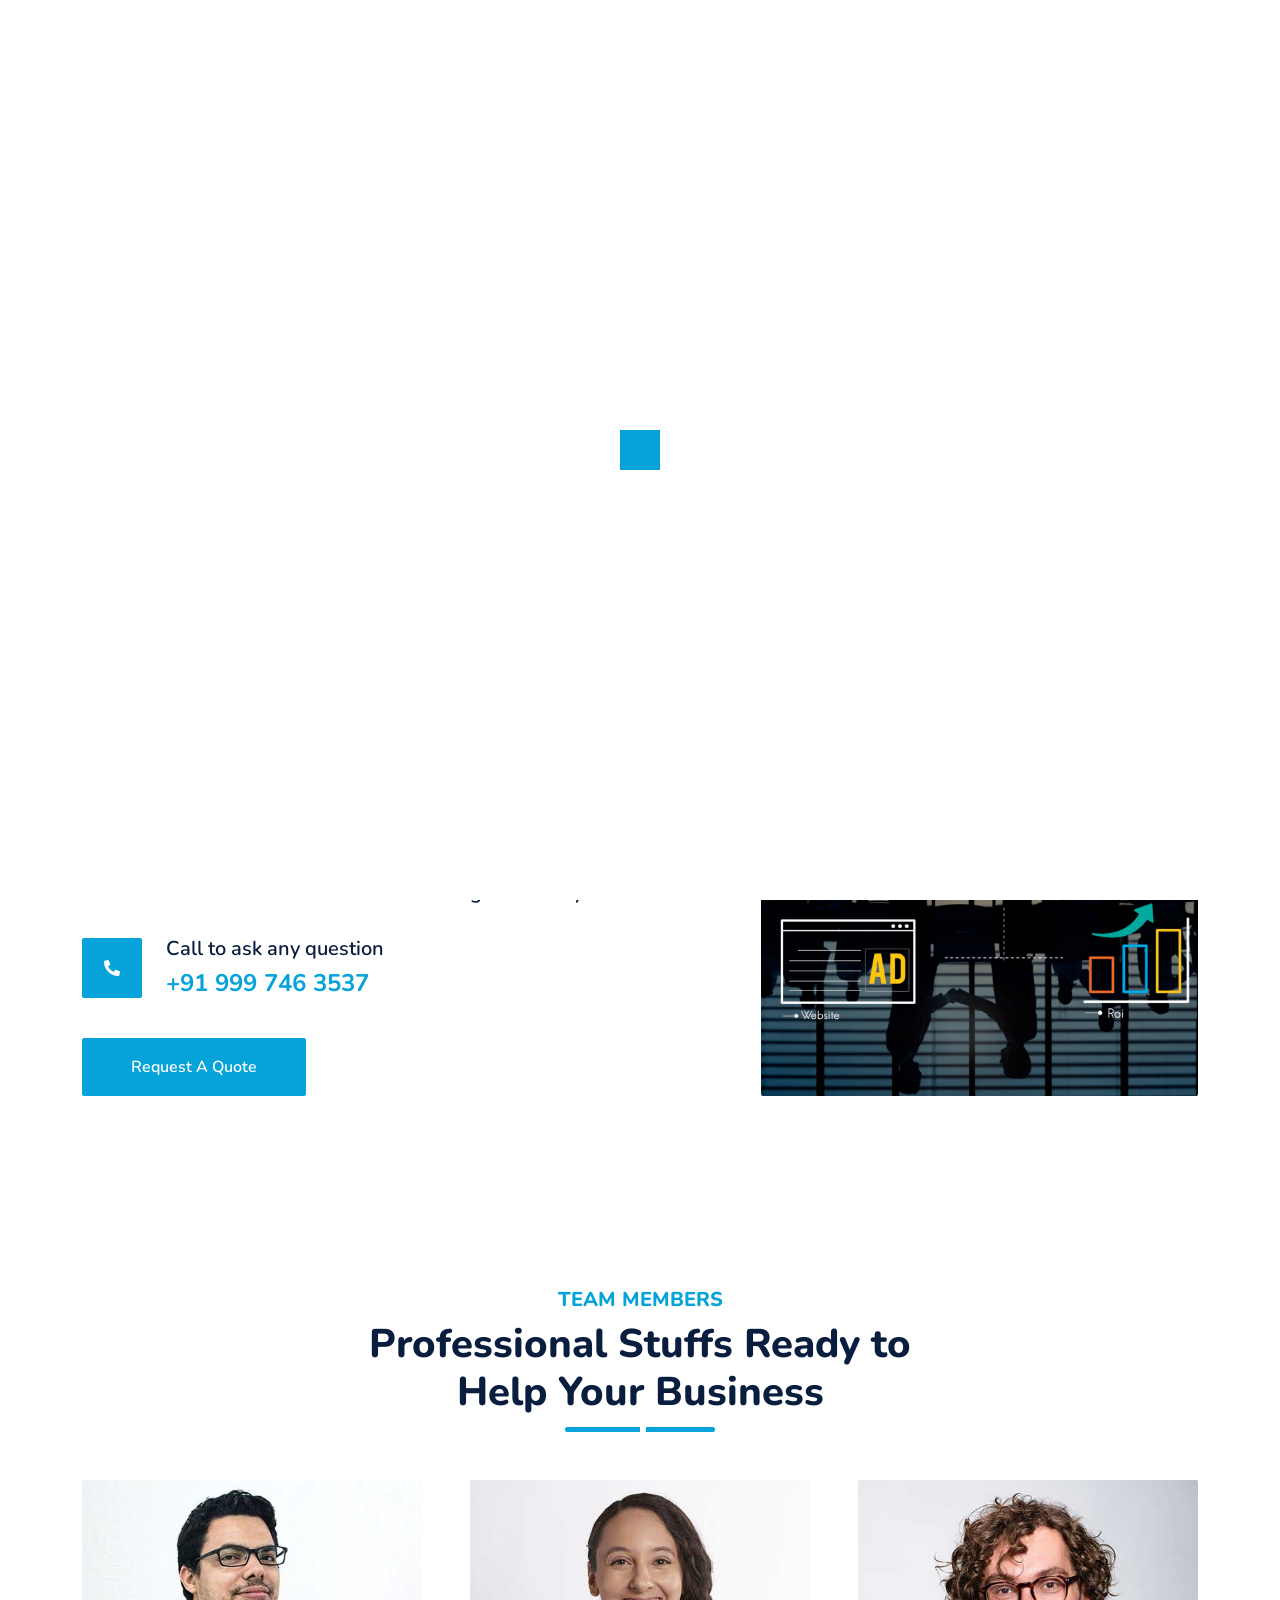
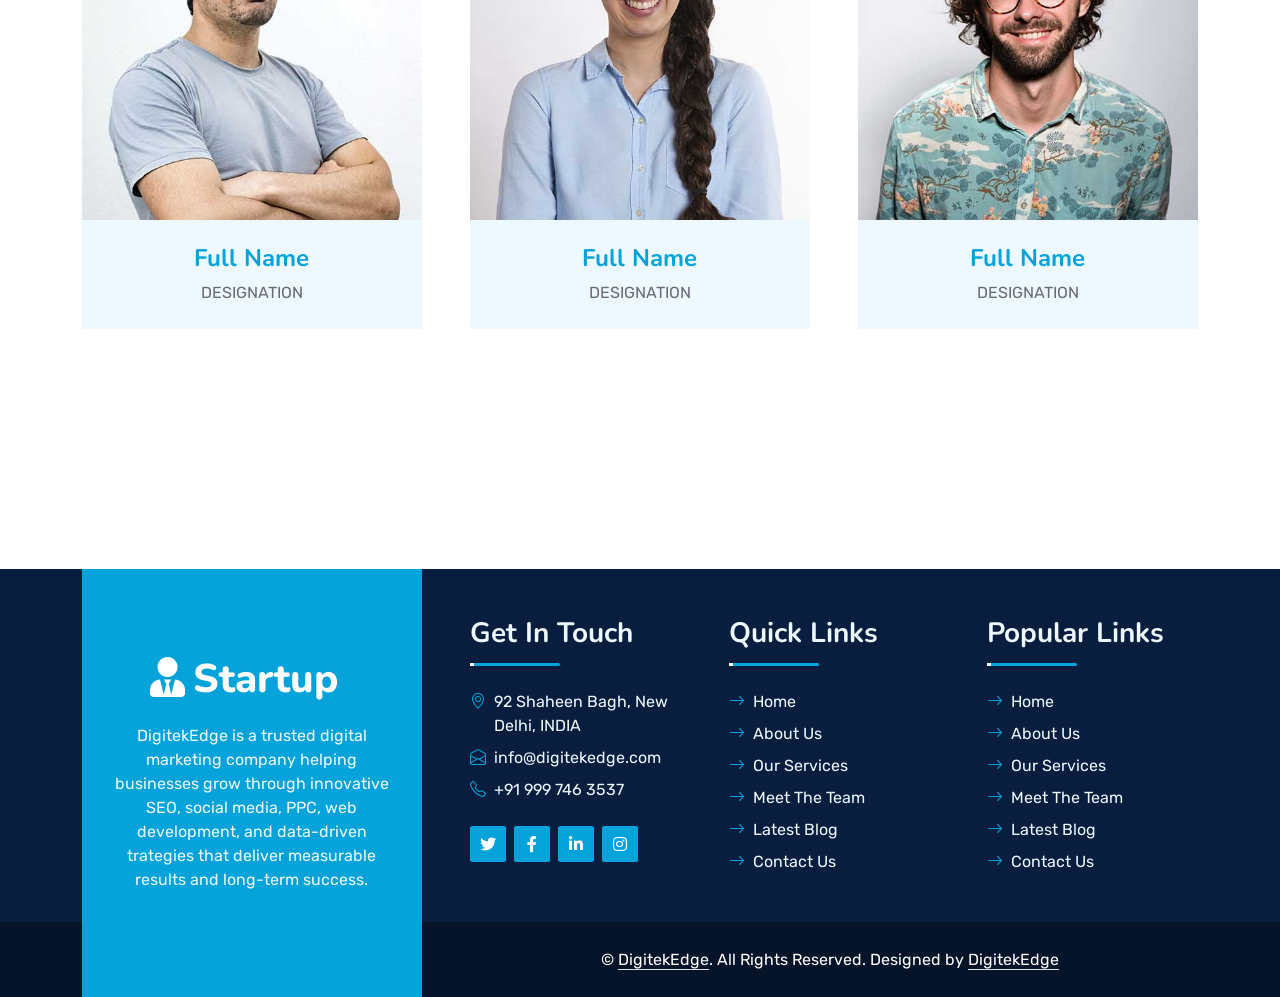
==== about.html @ d47ab875 "foxed margin" ====
<!doctype html>
<html lang="en">
  <head>
    <meta charset="utf-8" />
    <title>DigitekEdge</title>
    <meta content="width=device-width, initial-scale=1.0" name="viewport" />
    <meta content="Free HTML Templates" name="keywords" />
    <meta content="Free HTML Templates" name="description" />

    <!-- Favicon -->
    <link href="img/favicon.ico" rel="icon" />

    <!-- Google Web Fonts -->
    <link rel="preconnect" href="https://fonts.googleapis.com" />
    <link rel="preconnect" href="https://fonts.gstatic.com" crossorigin />
    <link
      href="https://fonts.googleapis.com/css2?family=Nunito:wght@400;600;700;800&family=Rubik:wght@400;500;600;700&display=swap"
      rel="stylesheet"
    />

    <!-- Icon Font Stylesheet -->
    <link
      href="https://cdnjs.cloudflare.com/ajax/libs/font-awesome/5.10.0/css/all.min.css"
      rel="stylesheet"
    />
    <link
      href="https://cdn.jsdelivr.net/npm/bootstrap-icons@1.4.1/font/bootstrap-icons.css"
      rel="stylesheet"
    />

    <!-- Libraries Stylesheet -->
    <link href="lib/owlcarousel/assets/owl.carousel.min.css" rel="stylesheet" />
    <link href="lib/animate/animate.min.css" rel="stylesheet" />

    <!-- Customized Bootstrap Stylesheet -->
    <link href="css/bootstrap.min.css" rel="stylesheet" />

    <!-- Template Stylesheet -->
    <link href="css/style.css" rel="stylesheet" />
    <link href="css/mystyle.css" rel="stylesheet" />
  </head>

  <body>
    <!-- Spinner Start -->
    <div
      id="spinner"
      class="show bg-white position-fixed translate-middle w-100 vh-100 top-50 start-50 d-flex align-items-center justify-content-center"
    >
      <div class="spinner"></div>
    </div>
    <!-- Spinner End -->

    <!-- Topbar Start -->
    <div class="container-fluid bg-dark px-5 d-none d-lg-block">
      <div class="row gx-0">
        <div class="col-lg-8 text-center text-lg-start mb-2 mb-lg-0">
          <div class="d-inline-flex align-items-center" style="height: 45px">
            <small class="me-3 text-light"
              ><i class="fa fa-map-marker-alt me-2"></i>123 Street, New York,
              USA</small
            >
            <small class="me-3 text-light"
              ><i class="fa fa-phone-alt me-2"></i>+012 345 6789</small
            >
            <small class="text-light"
              ><i class="fa fa-envelope-open me-2"></i
              >info@digitekedge.com</small
            >
          </div>
        </div>
        <div class="col-lg-4 text-center text-lg-end">
          <div class="d-inline-flex align-items-center" style="height: 45px">
            <a
              class="btn btn-sm btn-outline-light btn-sm-square rounded-circle me-2"
              href=""
              ><i class="fab fa-twitter fw-normal"></i
            ></a>
            <a
              class="btn btn-sm btn-outline-light btn-sm-square rounded-circle me-2"
              href=""
              ><i class="fab fa-facebook-f fw-normal"></i
            ></a>
            <a
              class="btn btn-sm btn-outline-light btn-sm-square rounded-circle me-2"
              href=""
              ><i class="fab fa-linkedin-in fw-normal"></i
            ></a>
            <a
              class="btn btn-sm btn-outline-light btn-sm-square rounded-circle me-2"
              href=""
              ><i class="fab fa-instagram fw-normal"></i
            ></a>
            <a
              class="btn btn-sm btn-outline-light btn-sm-square rounded-circle"
              href=""
              ><i class="fab fa-youtube fw-normal"></i
            ></a>
          </div>
        </div>
      </div>
    </div>
    <!-- Topbar End -->

    <!-- Navbar Start -->
    <div class="container-fluid position-relative p-0">
      <nav class="navbar navbar-expand-lg navbar-dark px-5 py-3 py-lg-0">
        <a href="index.html" class="navbar-brand p-0">
          <h1 class="m-0"><i class="fa fa-user-tie me-2"></i>Startup</h1>
        </a>
        <button
          class="navbar-toggler"
          type="button"
          data-bs-toggle="collapse"
          data-bs-target="#navbarCollapse"
        >
          <span class="fa fa-bars"></span>
        </button>
        <div class="collapse navbar-collapse" id="navbarCollapse">
          <div class="navbar-nav ms-auto py-0">
            <a href="index.html" class="nav-item nav-link">Home</a>
            <a href="about.html" class="nav-item nav-link active">About</a>
            <a href="service.html" class="nav-item nav-link">Services</a>
            <!-- <div class="nav-item dropdown">
              <a
                href="#"
                class="nav-link dropdown-toggle"
                data-bs-toggle="dropdown"
                >Pages</a
              >
              <div class="dropdown-menu m-0">
                <a href="feature.html" class="dropdown-item">Our features</a>
                <a href="team.html" class="dropdown-item">Team Members</a>
                <a href="testimonial.html" class="dropdown-item">Testimonial</a>
                <a href="quote.html" class="dropdown-item">Free Quote</a>
              </div>
            </div> -->
            <a href="contact.html" class="nav-item nav-link">Contact</a>
          </div>
          <!-- <butaton
            type="button"
            class="btn text-primary ms-3"
            data-bs-toggle="modal"
            data-bs-target="#searchModal"
            ><i class="fa fa-search"></i
          ></butaton> -->
          <!-- <a
            href="https://htmlcodex.com/downloading/?item=1858"
            class="btn btn-primary py-2 px-4 ms-3"
            >Buy Pro Version</a
          > -->
        </div>
      </nav>

      <div
        class="container-fluid bg-primary py-5 bg-header"
        >
        <!-- style="margin-bottom: 90px" -->
        <div class="row py-5">
          <div class="col-12 pt-lg-5 mt-lg-5 text-center">
            <h1 class="display-4 text-white animated zoomIn">About Us</h1>
            <a href="" class="h5 text-white">Home</a>
            <i class="far fa-circle text-white px-2"></i>
            <a href="" class="h5 text-white">About</a>
          </div>
        </div>
      </div>
    </div>
    <!-- Navbar End -->

    <!-- Full Screen Search Start -->
    <div class="modal fade" id="searchModal" tabindex="-1">
      <div class="modal-dialog modal-fullscreen">
        <div class="modal-content" style="background: rgba(9, 30, 62, 0.7)">
          <div class="modal-header border-0">
            <button
              type="button"
              class="btn bg-white btn-close"
              data-bs-dismiss="modal"
              aria-label="Close"
            ></button>
          </div>
          <div
            class="modal-body d-flex align-items-center justify-content-center"
          >
            <div class="input-group" style="max-width: 600px">
              <input
                type="text"
                class="form-control bg-transparent border-primary p-3"
                placeholder="Type search keyword"
              />
              <button class="btn btn-primary px-4">
                <i class="bi bi-search"></i>
              </button>
            </div>
          </div>
        </div>
      </div>
    </div>
    <!-- Full Screen Search End -->

    <!-- About Start -->
    <div class="container-fluid py-5 wow fadeInUp" data-wow-delay="0.1s">
      <div class="container py-5">
        <div class="row g-5">
          <div class="col-lg-7">
            <div class="section-title position-relative pb-3 mb-5">
              <h5 class="fw-bold text-primary text-uppercase">About Us</h5>
              <h1 class="mb-0">
                Power Your Business with Smart Digital Marketing Solutions
              </h1>
            </div>
            <p class="mb-4 textjstify">
              Empowering startups with expert Google Ads, Meta Ads, and SEO
              services that boost brand awareness, drive targeted traffic, and
              generate valuable leads. We create customized digital strategies
              focused on sustainable growth and long-term business success.
            </p>
            <div class="row g-0 mb-3">
              <div class="col-sm-6 wow zoomIn" data-wow-delay="0.2s">
                <h5 class="mb-3">
                  <i class="fa fa-check text-primary me-3"></i>Growth-Focused
                  Solutions
                </h5>
                <h5 class="mb-3">
                  <i class="fa fa-check text-primary me-3"></i>Professional
                  Staff
                </h5>
              </div>
              <div class="col-sm-6 wow zoomIn" data-wow-delay="0.4s">
                <h5 class="mb-3">
                  <i class="fa fa-check text-primary me-3"></i>Google Ads & SEO
                  Experts
                </h5>
                <h5 class="mb-3">
                  <i class="fa fa-check text-primary me-3"></i>Budget-Friendly
                  Solutions
                </h5>
              </div>
            </div>
            <div
              class="d-flex align-items-center mb-4 wow fadeIn"
              data-wow-delay="0.6s"
            >
              <div
                class="bg-primary d-flex align-items-center justify-content-center rounded"
                style="width: 60px; height: 60px"
              >
                <i class="fa fa-phone-alt text-white"></i>
              </div>
              <div class="ps-4">
                <h5 class="mb-2">Call to ask any question</h5>
                <h4 class="text-primary mb-0">+91 999 746 3537</h4>
              </div>
            </div>
            <a
              href="quote.html"
              class="btn btn-primary py-3 px-5 mt-3 wow zoomIn"
              data-wow-delay="0.9s"
              >Request A Quote</a
            >
          </div>
          <div class="col-lg-5" style="min-height: 500px">
            <div class="position-relative h-100">
              <img
                class="position-absolute w-100 h-100 rounded wow zoomIn"
                data-wow-delay="0.9s"
                src="img/about.jpg"
                style="object-fit: cover"
              />
            </div>
          </div>
        </div>
      </div>
    </div>
    <!-- About End -->

    <!-- Team Start -->
    <div class="container-fluid py-5 wow fadeInUp" data-wow-delay="0.1s">
      <div class="container py-5">
        <div
          class="section-title text-center position-relative pb-3 mb-5 mx-auto"
          style="max-width: 600px"
        >
          <h5 class="fw-bold text-primary text-uppercase">Team Members</h5>
          <h1 class="mb-0">Professional Stuffs Ready to Help Your Business</h1>
        </div>
        <div class="row g-5">
          <div class="col-lg-4 wow slideInUp" data-wow-delay="0.3s">
            <div class="team-item bg-light rounded overflow-hidden">
              <div class="team-img position-relative overflow-hidden">
                <img class="img-fluid w-100" src="img/team-1.jpg" alt="" />
                <div class="team-social">
                  <a
                    class="btn btn-lg btn-primary btn-lg-square rounded"
                    href=""
                    ><i class="fab fa-twitter fw-normal"></i
                  ></a>
                  <a
                    class="btn btn-lg btn-primary btn-lg-square rounded"
                    href=""
                    ><i class="fab fa-facebook-f fw-normal"></i
                  ></a>
                  <a
                    class="btn btn-lg btn-primary btn-lg-square rounded"
                    href=""
                    ><i class="fab fa-instagram fw-normal"></i
                  ></a>
                  <a
                    class="btn btn-lg btn-primary btn-lg-square rounded"
                    href=""
                    ><i class="fab fa-linkedin-in fw-normal"></i
                  ></a>
                </div>
              </div>
              <div class="text-center py-4">
                <h4 class="text-primary">Full Name</h4>
                <p class="text-uppercase m-0">Designation</p>
              </div>
            </div>
          </div>
          <div class="col-lg-4 wow slideInUp" data-wow-delay="0.6s">
            <div class="team-item bg-light rounded overflow-hidden">
              <div class="team-img position-relative overflow-hidden">
                <img class="img-fluid w-100" src="img/team-2.jpg" alt="" />
                <div class="team-social">
                  <a
                    class="btn btn-lg btn-primary btn-lg-square rounded"
                    href=""
                    ><i class="fab fa-twitter fw-normal"></i
                  ></a>
                  <a
                    class="btn btn-lg btn-primary btn-lg-square rounded"
                    href=""
                    ><i class="fab fa-facebook-f fw-normal"></i
                  ></a>
                  <a
                    class="btn btn-lg btn-primary btn-lg-square rounded"
                    href=""
                    ><i class="fab fa-instagram fw-normal"></i
                  ></a>
                  <a
                    class="btn btn-lg btn-primary btn-lg-square rounded"
                    href=""
                    ><i class="fab fa-linkedin-in fw-normal"></i
                  ></a>
                </div>
              </div>
              <div class="text-center py-4">
                <h4 class="text-primary">Full Name</h4>
                <p class="text-uppercase m-0">Designation</p>
              </div>
            </div>
          </div>
          <div class="col-lg-4 wow slideInUp" data-wow-delay="0.9s">
            <div class="team-item bg-light rounded overflow-hidden">
              <div class="team-img position-relative overflow-hidden">
                <img class="img-fluid w-100" src="img/team-3.jpg" alt="" />
                <div class="team-social">
                  <a
                    class="btn btn-lg btn-primary btn-lg-square rounded"
                    href=""
                    ><i class="fab fa-twitter fw-normal"></i
                  ></a>
                  <a
                    class="btn btn-lg btn-primary btn-lg-square rounded"
                    href=""
                    ><i class="fab fa-facebook-f fw-normal"></i
                  ></a>
                  <a
                    class="btn btn-lg btn-primary btn-lg-square rounded"
                    href=""
                    ><i class="fab fa-instagram fw-normal"></i
                  ></a>
                  <a
                    class="btn btn-lg btn-primary btn-lg-square rounded"
                    href=""
                    ><i class="fab fa-linkedin-in fw-normal"></i
                  ></a>
                </div>
              </div>
              <div class="text-center py-4">
                <h4 class="text-primary">Full Name</h4>
                <p class="text-uppercase m-0">Designation</p>
              </div>
            </div>
          </div>
        </div>
      </div>
    </div>
    <!-- Team End -->

    <!-- Vendor Start -->
    <div class="container-fluid wow fadeInUp" data-wow-delay="0.1s">
      <div class="container py-5">
        <div class="bg-white">
          <div class="owl-carousel vendor-carousel">
            <img src="img/vendor-1.jpg" alt="" />
            <img src="img/vendor-2.jpg" alt="" />
            <img src="img/vendor-3.jpg" alt="" />
            <img src="img/vendor-4.jpg" alt="" />
            <img src="img/vendor-5.jpg" alt="" />
            <img src="img/vendor-6.jpg" alt="" />
            <img src="img/vendor-7.jpg" alt="" />
            <img src="img/vendor-8.jpg" alt="" />
            <img src="img/vendor-9.jpg" alt="" />
          </div>
        </div>
      </div>
    </div>
    <!-- Vendor End -->

    <!-- Footer Start -->
    <div
      class="container-fluid bg-dark text-light mt-5 wow fadeInUp"
      data-wow-delay="0.1s"
    >
      <div class="container">
        <div class="row gx-5">
          <div class="col-lg-4 col-md-6 footer-about">
            <div
              class="d-flex flex-column align-items-center justify-content-center text-center h-100 bg-primary p-4"
            >
              <a href="index.html" class="navbar-brand">
                <h1 class="m-0 text-white">
                  <i class="fa fa-user-tie me-2"></i>Startup
                </h1>
              </a>
              <p class="mt-3 mb-4">
                DigitekEdge is a trusted digital marketing company helping
                businesses grow through innovative SEO, social media, PPC, web
                development, and data-driven trategies that deliver measurable
                results and long-term success.
              </p>
              <!-- <form action="">
                <div class="input-group">
                  <input
                    type="text"
                    class="form-control border-white p-3"
                    placeholder="Your Email"
                  />
                  <button class="btn btn-dark">Sign Up</button>
                </div>
              </form> -->
            </div>
          </div>
          <div class="col-lg-8 col-md-6">
            <div class="row gx-5">
              <div class="col-lg-4 col-md-12 pt-5 mb-5">
                <div
                  class="section-title section-title-sm position-relative pb-3 mb-4"
                >
                  <h3 class="text-light mb-0">Get In Touch</h3>
                </div>
                <div class="d-flex mb-2">
                  <i class="bi bi-geo-alt text-primary me-2"></i>
                  <p class="mb-0">92 Shaheen Bagh, New Delhi, INDIA</p>
                </div>
                <div class="d-flex mb-2">
                  <i class="bi bi-envelope-open text-primary me-2"></i>
                  <p class="mb-0">info@digitekedge.com</p>
                </div>
                <div class="d-flex mb-2">
                  <i class="bi bi-telephone text-primary me-2"></i>
                  <p class="mb-0">+91 999 746 3537</p>
                </div>
                <div class="d-flex mt-4">
                  <a class="btn btn-primary btn-square me-2" href="#"
                    ><i class="fab fa-twitter fw-normal"></i
                  ></a>
                  <a class="btn btn-primary btn-square me-2" href="#"
                    ><i class="fab fa-facebook-f fw-normal"></i
                  ></a>
                  <a class="btn btn-primary btn-square me-2" href="#"
                    ><i class="fab fa-linkedin-in fw-normal"></i
                  ></a>
                  <a class="btn btn-primary btn-square" href="#"
                    ><i class="fab fa-instagram fw-normal"></i
                  ></a>
                </div>
              </div>
              <div class="col-lg-4 col-md-12 pt-0 pt-lg-5 mb-5">
                <div
                  class="section-title section-title-sm position-relative pb-3 mb-4"
                >
                  <h3 class="text-light mb-0">Quick Links</h3>
                </div>
                <div
                  class="link-animated d-flex flex-column justify-content-start"
                >
                  <a class="text-light mb-2" href="#"
                    ><i class="bi bi-arrow-right text-primary me-2"></i>Home</a
                  >
                  <a class="text-light mb-2" href="#"
                    ><i class="bi bi-arrow-right text-primary me-2"></i>About
                    Us</a
                  >
                  <a class="text-light mb-2" href="#"
                    ><i class="bi bi-arrow-right text-primary me-2"></i>Our
                    Services</a
                  >
                  <a class="text-light mb-2" href="#"
                    ><i class="bi bi-arrow-right text-primary me-2"></i>Meet The
                    Team</a
                  >
                  <a class="text-light mb-2" href="#"
                    ><i class="bi bi-arrow-right text-primary me-2"></i>Latest
                    Blog</a
                  >
                  <a class="text-light" href="#"
                    ><i class="bi bi-arrow-right text-primary me-2"></i>Contact
                    Us</a
                  >
                </div>
              </div>
              <div class="col-lg-4 col-md-12 pt-0 pt-lg-5 mb-5">
                <div
                  class="section-title section-title-sm position-relative pb-3 mb-4"
                >
                  <h3 class="text-light mb-0">Popular Links</h3>
                </div>
                <div
                  class="link-animated d-flex flex-column justify-content-start"
                >
                  <a class="text-light mb-2" href="#"
                    ><i class="bi bi-arrow-right text-primary me-2"></i>Home</a
                  >
                  <a class="text-light mb-2" href="#"
                    ><i class="bi bi-arrow-right text-primary me-2"></i>About
                    Us</a
                  >
                  <a class="text-light mb-2" href="#"
                    ><i class="bi bi-arrow-right text-primary me-2"></i>Our
                    Services</a
                  >
                  <a class="text-light mb-2" href="#"
                    ><i class="bi bi-arrow-right text-primary me-2"></i>Meet The
                    Team</a
                  >
                  <a class="text-light mb-2" href="#"
                    ><i class="bi bi-arrow-right text-primary me-2"></i>Latest
                    Blog</a
                  >
                  <a class="text-light" href="#"
                    ><i class="bi bi-arrow-right text-primary me-2"></i>Contact
                    Us</a
                  >
                </div>
              </div>
            </div>
          </div>
        </div>
      </div>
    </div>
    <div class="container-fluid text-white" style="background: #061429">
      <div class="container text-center">
        <div class="row justify-content-end">
          <div class="col-lg-8 col-md-6">
            <div
              class="d-flex align-items-center justify-content-center"
              style="height: 75px"
            >
              <p class="mb-0">
                &copy;
                <a class="text-white border-bottom" href="#">DigitekEdge</a>.
                All Rights Reserved.

                <!--/*** The author’s attribution link must remain intact in the template. ***/-->
                <!--/*** If you wish to remove this credit link, please purchase the Pro Version . ***/-->
                Designed by
                <!-- <a class="text-white border-bottom" href="https://htmlcodex.com"
                  >HTML Codex</a
                > -->
                <a
                  class="text-white border-bottom text-decoration-none"
                  href="https://digitekedge.com"
                  >DigitekEdge</a
                >
              </p>
            </div>
          </div>
        </div>
      </div>
    </div>
    <!-- Footer End -->

    <!-- Back to Top -->
    <a href="#" class="btn btn-lg btn-primary btn-lg-square rounded back-to-top"
      ><i class="bi bi-arrow-up"></i
    ></a>

    <!-- JavaScript Libraries -->
    <script src="https://code.jquery.com/jquery-3.4.1.min.js"></script>
    <script src="https://cdn.jsdelivr.net/npm/bootstrap@5.0.0/dist/js/bootstrap.bundle.min.js"></script>
    <script src="lib/wow/wow.min.js"></script>
    <script src="lib/easing/easing.min.js"></script>
    <script src="lib/waypoints/waypoints.min.js"></script>
    <script src="lib/counterup/counterup.min.js"></script>
    <script src="lib/owlcarousel/owl.carousel.min.js"></script>

    <!-- Template Javascript -->
    <script src="js/main.js"></script>
  </body>
</html>
---- css/style.css ----
/********** Template CSS **********/
:root {
    --primary: #06A3DA;
    --secondary: #34AD54;
    --light: #EEF9FF;
    --dark: #091E3E;
}


/*** Spinner ***/
.spinner {
    width: 40px;
    height: 40px;
    background: var(--primary);
    margin: 100px auto;
    -webkit-animation: sk-rotateplane 1.2s infinite ease-in-out;
    animation: sk-rotateplane 1.2s infinite ease-in-out;
}

@-webkit-keyframes sk-rotateplane {
    0% {
        -webkit-transform: perspective(120px)
    }
    50% {
        -webkit-transform: perspective(120px) rotateY(180deg)
    }
    100% {
        -webkit-transform: perspective(120px) rotateY(180deg) rotateX(180deg)
    }
}

@keyframes sk-rotateplane {
    0% {
        transform: perspective(120px) rotateX(0deg) rotateY(0deg);
        -webkit-transform: perspective(120px) rotateX(0deg) rotateY(0deg)
    }
    50% {
        transform: perspective(120px) rotateX(-180.1deg) rotateY(0deg);
        -webkit-transform: perspective(120px) rotateX(-180.1deg) rotateY(0deg)
    }
    100% {
        transform: perspective(120px) rotateX(-180deg) rotateY(-179.9deg);
        -webkit-transform: perspective(120px) rotateX(-180deg) rotateY(-179.9deg);
    }
}

#spinner {
    opacity: 0;
    visibility: hidden;
    transition: opacity .5s ease-out, visibility 0s linear .5s;
    z-index: 99999;
}

#spinner.show {
    transition: opacity .5s ease-out, visibility 0s linear 0s;
    visibility: visible;
    opacity: 1;
}


/*** Heading ***/
h1,
h2,
.fw-bold {
    font-weight: 800 !important;
}

h3,
h4,
.fw-semi-bold {
    font-weight: 700 !important;
}

h5,
h6,
.fw-medium {
    font-weight: 600 !important;
}


/*** Button ***/
.btn {
    font-family: 'Nunito', sans-serif;
    font-weight: 600;
    transition: .5s;
}

.btn-primary,
.btn-secondary {
    color: #FFFFFF;
    box-shadow: inset 0 0 0 50px transparent;
}

.btn-primary:hover {
    box-shadow: inset 0 0 0 0 var(--primary);
}

.btn-secondary:hover {
    box-shadow: inset 0 0 0 0 var(--secondary);
}

.btn-square {
    width: 36px;
    height: 36px;
}

.btn-sm-square {
    width: 30px;
    height: 30px;
}

.btn-lg-square {
    width: 48px;
    height: 48px;
}

.btn-square,
.btn-sm-square,
.btn-lg-square {
    padding-left: 0;
    padding-right: 0;
    text-align: center;
}


/*** Navbar ***/
.navbar-dark .navbar-nav .nav-link {
    font-family: 'Nunito', sans-serif;
    position: relative;
    margin-left: 25px;
    padding: 35px 0;
    color: #FFFFFF;
    font-size: 18px;
    font-weight: 600;
    outline: none;
    transition: .5s;
}

.sticky-top.navbar-dark .navbar-nav .nav-link {
    padding: 20px 0;
    color: var(--dark);
}

.navbar-dark .navbar-nav .nav-link:hover,
.navbar-dark .navbar-nav .nav-link.active {
    color: var(--primary);
}

.navbar-dark .navbar-brand h1 {
    color: #FFFFFF;
}

.navbar-dark .navbar-toggler {
    color: var(--primary) !important;
    border-color: var(--primary) !important;
}

@media (max-width: 991.98px) {
    .sticky-top.navbar-dark {
        position: relative;
        background: #FFFFFF;
    }

    .navbar-dark .navbar-nav .nav-link,
    .navbar-dark .navbar-nav .nav-link.show,
    .sticky-top.navbar-dark .navbar-nav .nav-link {
        padding: 10px 0;
        color: var(--dark);
    }

    .navbar-dark .navbar-brand h1 {
        color: var(--primary);
    }
}

@media (min-width: 992px) {
    .navbar-dark {
        position: absolute;
        width: 100%;
        top: 0;
        left: 0;
        border-bottom: 1px solid rgba(256, 256, 256, .1);
        z-index: 999;
    }
    
    .sticky-top.navbar-dark {
        position: fixed;
        background: #FFFFFF;
    }

    .navbar-dark .navbar-nav .nav-link::before {
        position: absolute;
        content: "";
        width: 0;
        height: 2px;
        bottom: -1px;
        left: 50%;
        background: var(--primary);
        transition: .5s;
    }

    .navbar-dark .navbar-nav .nav-link:hover::before,
    .navbar-dark .navbar-nav .nav-link.active::before {
        width: 100%;
        left: 0;
    }

    .navbar-dark .navbar-nav .nav-link.nav-contact::before {
        display: none;
    }

    .sticky-top.navbar-dark .navbar-brand h1 {
        color: var(--primary);
    }
}


/*** Carousel ***/
.carousel-caption {
    top: 0;
    left: 0;
    right: 0;
    bottom: 0;
    background: rgba(9, 30, 62, .7);
    z-index: 1;
}

@media (max-width: 576px) {
    .carousel-caption h5 {
        font-size: 14px;
        font-weight: 500 !important;
    }

    .carousel-caption h1 {
        font-size: 30px;
        font-weight: 600 !important;
    }
}

.carousel-control-prev,
.carousel-control-next {
    width: 10%;
}

.carousel-control-prev-icon,
.carousel-control-next-icon {
    width: 3rem;
    height: 3rem;
}


/*** Section Title ***/
.section-title::before {
    position: absolute;
    content: "";
    width: 150px;
    height: 5px;
    left: 0;
    bottom: 0;
    background: var(--primary);
    border-radius: 2px;
}

.section-title.text-center::before {
    left: 50%;
    margin-left: -75px;
}

.section-title.section-title-sm::before {
    width: 90px;
    height: 3px;
}

.section-title::after {
    position: absolute;
    content: "";
    width: 6px;
    height: 5px;
    bottom: 0px;
    background: #FFFFFF;
    -webkit-animation: section-title-run 5s infinite linear;
    animation: section-title-run 5s infinite linear;
}

.section-title.section-title-sm::after {
    width: 4px;
    height: 3px;
}

.section-title.text-center::after {
    -webkit-animation: section-title-run-center 5s infinite linear;
    animation: section-title-run-center 5s infinite linear;
}

.section-title.section-title-sm::after {
    -webkit-animation: section-title-run-sm 5s infinite linear;
    animation: section-title-run-sm 5s infinite linear;
}

@-webkit-keyframes section-title-run {
    0% {left: 0; } 50% { left : 145px; } 100% { left: 0; }
}

@-webkit-keyframes section-title-run-center {
    0% { left: 50%; margin-left: -75px; } 50% { left : 50%; margin-left: 45px; } 100% { left: 50%; margin-left: -75px; }
}

@-webkit-keyframes section-title-run-sm {
    0% {left: 0; } 50% { left : 85px; } 100% { left: 0; }
}


/*** Service ***/
.service-item {
    position: relative;
    height: 380px;
    padding: 0 30px;
    transition: .5s;
}

.service-item .service-icon {
    margin-bottom: 30px;
    width: 60px;
    height: 60px;
    display: flex;
    align-items: center;
    justify-content: center;
    background: var(--primary);
    border-radius: 2px;
    transform: rotate(-45deg);
}

.service-item .service-icon i {
    transform: rotate(45deg);
}

.service-item a.btn {
    position: absolute;
    width: 60px;
    bottom: -48px;
    left: 50%;
    margin-left: -30px;
    opacity: 0;
}

.service-item:hover a.btn {
    bottom: -24px;
    opacity: 1;
}


/*** Testimonial ***/
.testimonial-carousel .owl-dots {
    margin-top: 15px;
    display: flex;
    align-items: flex-end;
    justify-content: center;
    text-align: justify !important;
}

.testimonial-carousel .owl-dot {
    position: relative;
    display: inline-block;
    margin: 0 5px;
    width: 15px;
    height: 15px;
    background: #DDDDDD;
    border-radius: 2px;
    transition: .5s;
}

.testimonial-carousel .owl-dot.active {
    width: 30px;
    background: var(--primary);
}

.testimonial-carousel .owl-item.center {
    position: relative;
    z-index: 1;
}

.testimonial-carousel .owl-item .testimonial-item {
    transition: .5s;
}

.testimonial-carousel .owl-item.center .testimonial-item {
    background: #FFFFFF !important;
    box-shadow: 0 0 30px #DDDDDD;
}


/*** Team ***/
.team-item {
    transition: .5s;
}

.team-social {
    position: absolute;
    width: 100%;
    height: 100%;
    top: 0;
    left: 0;
    display: flex;
    align-items: center;
    justify-content: center;
    transition: .5s;
}

.team-social a.btn {
    position: relative;
    margin: 0 3px;
    margin-top: 100px;
    opacity: 0;
}

.team-item:hover {
    box-shadow: 0 0 30px #DDDDDD;
}

.team-item:hover .team-social {
    background: rgba(9, 30, 62, .7);
}

.team-item:hover .team-social a.btn:first-child {
    opacity: 1;
    margin-top: 0;
    transition: .3s 0s;
}

.team-item:hover .team-social a.btn:nth-child(2) {
    opacity: 1;
    margin-top: 0;
    transition: .3s .05s;
}

.team-item:hover .team-social a.btn:nth-child(3) {
    opacity: 1;
    margin-top: 0;
    transition: .3s .1s;
}

.team-item:hover .team-social a.btn:nth-child(4) {
    opacity: 1;
    margin-top: 0;
    transition: .3s .15s;
}

.team-item .team-img img {
    transition: .5s;
}

.team-item:hover .team-img img {
    transform: scale(1.15);
}


/*** Miscellaneous ***/
@media (min-width: 991.98px) {
    .facts {
        position: relative;
        margin-top: -75px;
        z-index: 1;
    }
}

.back-to-top {
    position: fixed;
    display: none;
    right: 45px;
    bottom: 45px;
    z-index: 99;
}

.bg-header {
    background: linear-gradient(rgba(9, 30, 62, .7), rgba(9, 30, 62, .7)), url(../img/carousel-1.jpg) center center no-repeat;
    background-size: cover;
}

.link-animated a {
    transition: .5s;
}

.link-animated a:hover {
    padding-left: 10px;
}

@media (min-width: 767.98px) {
    .footer-about {
        margin-bottom: -75px;
    }
}
---- css/mystyle.css ----
.logoedge {
  color: #c5a700;
}

/* <!-- Features Start --> */
.textjstify {
  text-align: justify;
}
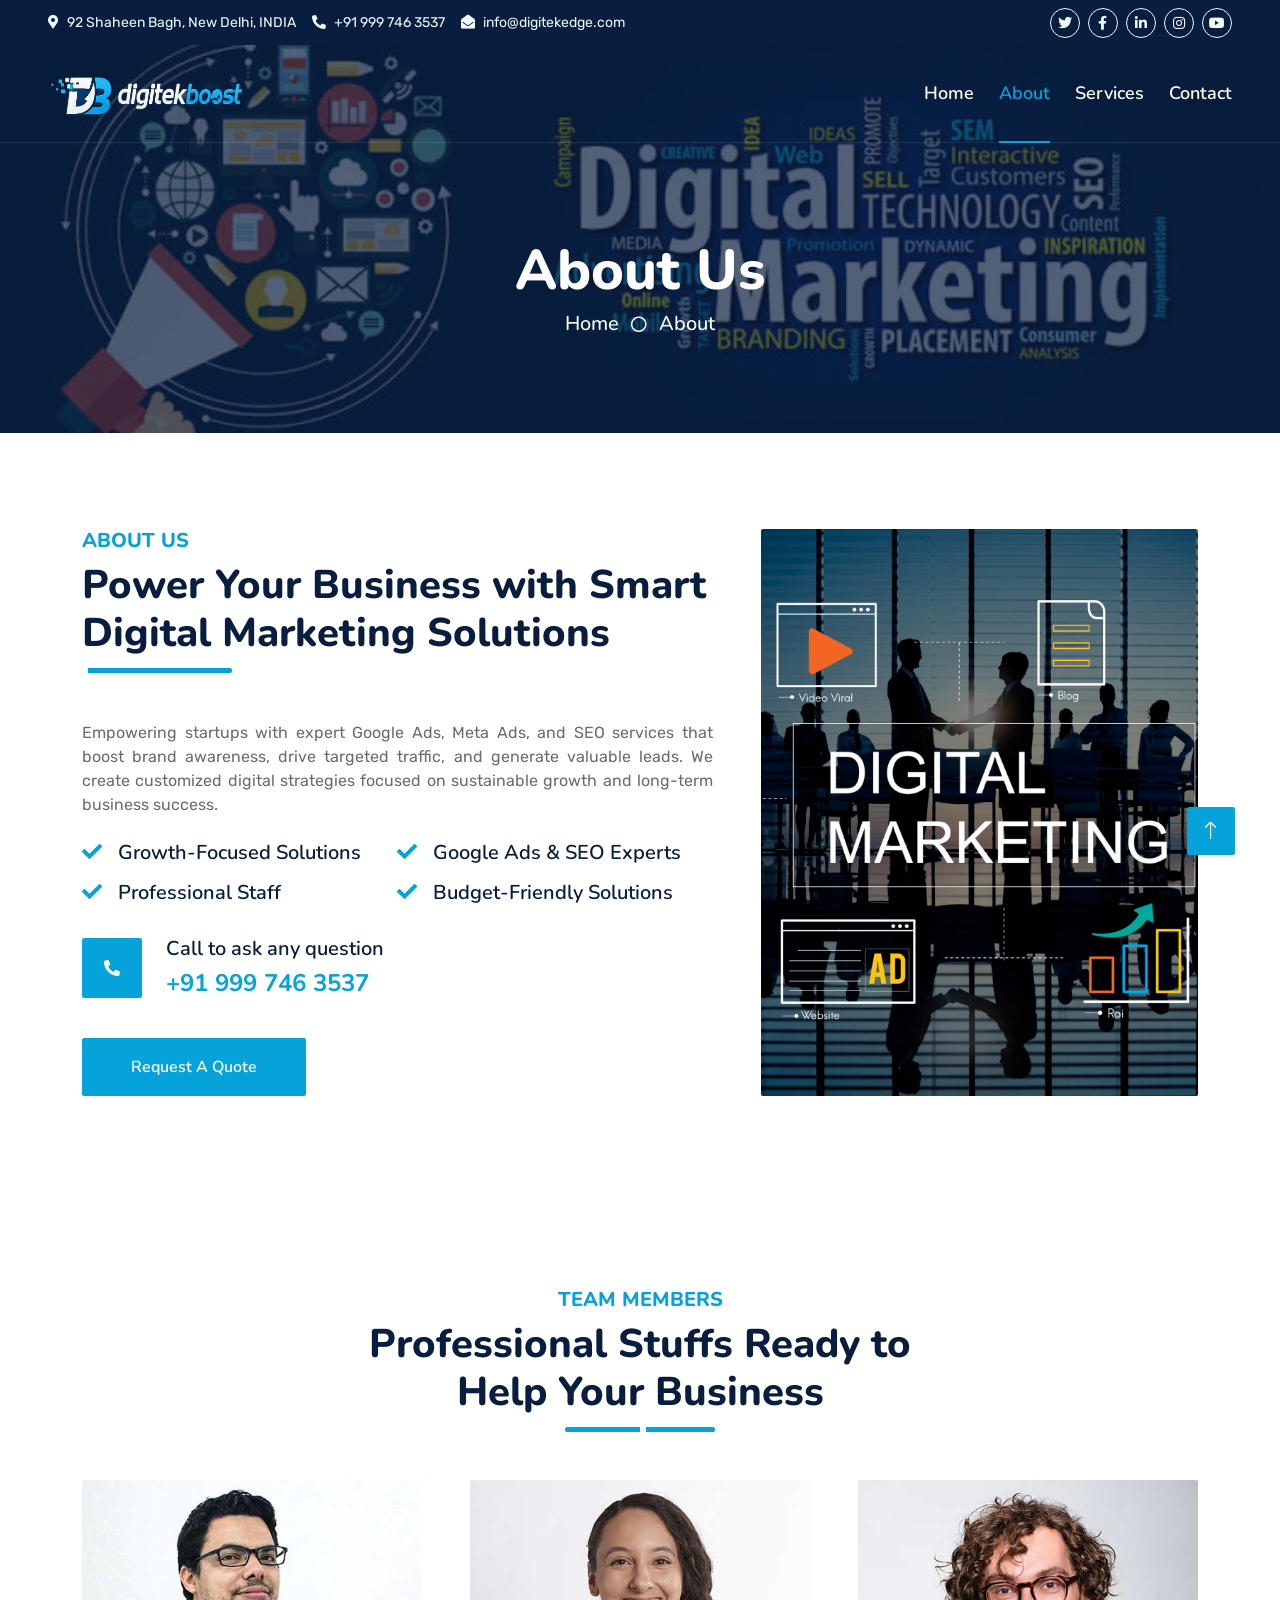
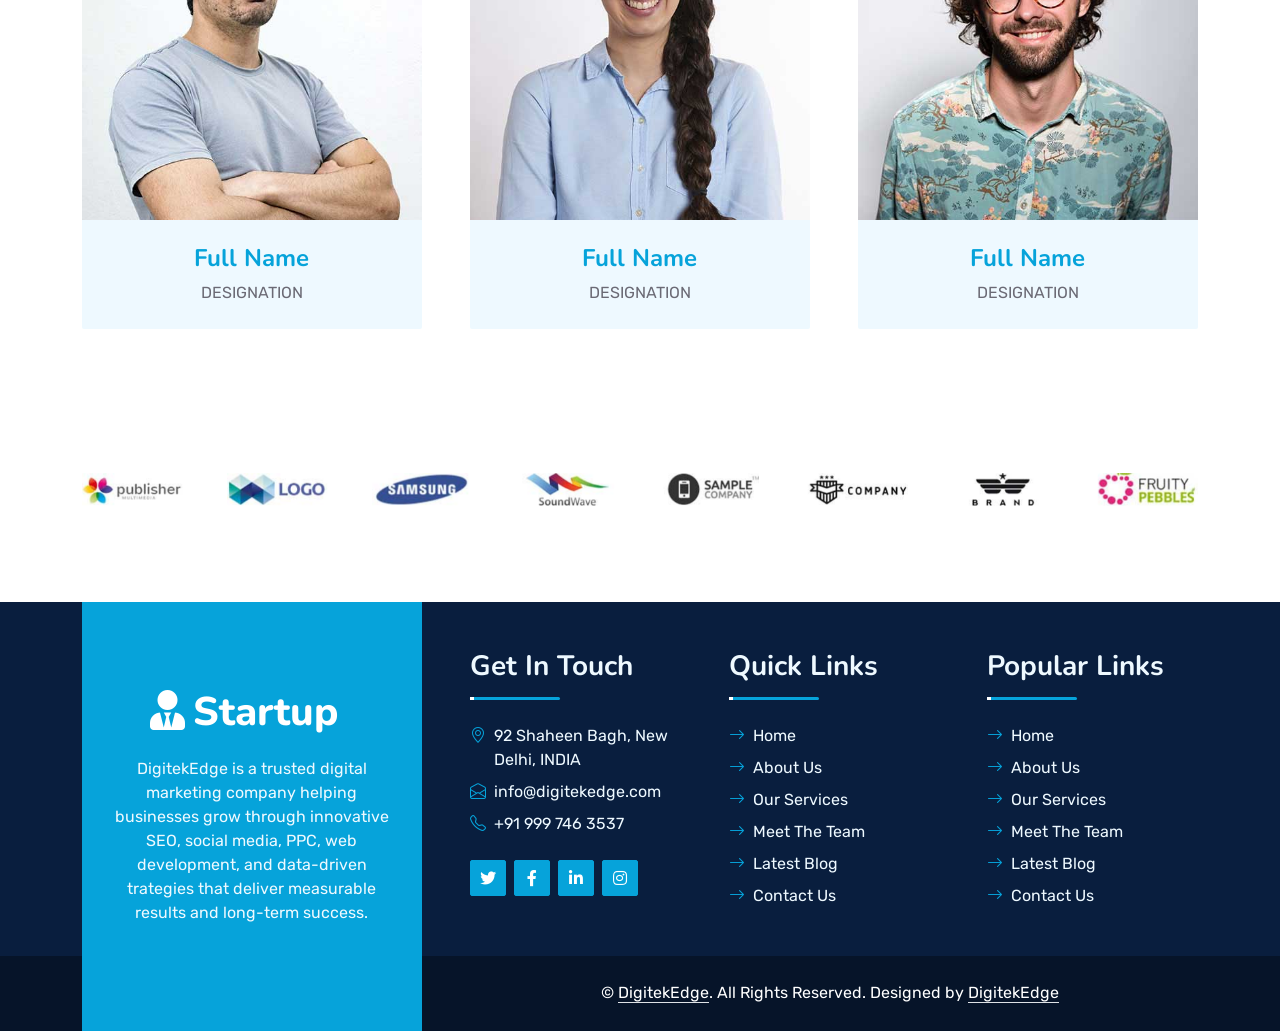
==== commit 6ac8c87d: "fix navbar and carousel responsive" ====
--- a/about.html
+++ b/about.html
@@ -1,126 +1,96 @@
 <!doctype html>
 <html lang="en">
-  <head>
-    <meta charset="utf-8" />
-    <title>DigitekEdge</title>
-    <meta content="width=device-width, initial-scale=1.0" name="viewport" />
-    <meta content="Free HTML Templates" name="keywords" />
-    <meta content="Free HTML Templates" name="description" />
-
-    <!-- Favicon -->
-    <link href="img/favicon.ico" rel="icon" />
-
-    <!-- Google Web Fonts -->
-    <link rel="preconnect" href="https://fonts.googleapis.com" />
-    <link rel="preconnect" href="https://fonts.gstatic.com" crossorigin />
-    <link
-      href="https://fonts.googleapis.com/css2?family=Nunito:wght@400;600;700;800&family=Rubik:wght@400;500;600;700&display=swap"
-      rel="stylesheet"
-    />
-
-    <!-- Icon Font Stylesheet -->
-    <link
-      href="https://cdnjs.cloudflare.com/ajax/libs/font-awesome/5.10.0/css/all.min.css"
-      rel="stylesheet"
-    />
-    <link
-      href="https://cdn.jsdelivr.net/npm/bootstrap-icons@1.4.1/font/bootstrap-icons.css"
-      rel="stylesheet"
-    />
-
-    <!-- Libraries Stylesheet -->
-    <link href="lib/owlcarousel/assets/owl.carousel.min.css" rel="stylesheet" />
-    <link href="lib/animate/animate.min.css" rel="stylesheet" />
-
-    <!-- Customized Bootstrap Stylesheet -->
-    <link href="css/bootstrap.min.css" rel="stylesheet" />
-
-    <!-- Template Stylesheet -->
-    <link href="css/style.css" rel="stylesheet" />
-    <link href="css/mystyle.css" rel="stylesheet" />
-  </head>
-
-  <body>
-    <!-- Spinner Start -->
-    <div
-      id="spinner"
-      class="show bg-white position-fixed translate-middle w-100 vh-100 top-50 start-50 d-flex align-items-center justify-content-center"
-    >
-      <div class="spinner"></div>
-    </div>
-    <!-- Spinner End -->
-
-    <!-- Topbar Start -->
-    <div class="container-fluid bg-dark px-5 d-none d-lg-block">
-      <div class="row gx-0">
-        <div class="col-lg-8 text-center text-lg-start mb-2 mb-lg-0">
-          <div class="d-inline-flex align-items-center" style="height: 45px">
-            <small class="me-3 text-light"
-              ><i class="fa fa-map-marker-alt me-2"></i>123 Street, New York,
-              USA</small
-            >
-            <small class="me-3 text-light"
-              ><i class="fa fa-phone-alt me-2"></i>+012 345 6789</small
-            >
-            <small class="text-light"
-              ><i class="fa fa-envelope-open me-2"></i
-              >info@digitekedge.com</small
-            >
-          </div>
-        </div>
-        <div class="col-lg-4 text-center text-lg-end">
-          <div class="d-inline-flex align-items-center" style="height: 45px">
-            <a
-              class="btn btn-sm btn-outline-light btn-sm-square rounded-circle me-2"
-              href=""
-              ><i class="fab fa-twitter fw-normal"></i
-            ></a>
-            <a
-              class="btn btn-sm btn-outline-light btn-sm-square rounded-circle me-2"
-              href=""
-              ><i class="fab fa-facebook-f fw-normal"></i
-            ></a>
-            <a
-              class="btn btn-sm btn-outline-light btn-sm-square rounded-circle me-2"
-              href=""
-              ><i class="fab fa-linkedin-in fw-normal"></i
-            ></a>
-            <a
-              class="btn btn-sm btn-outline-light btn-sm-square rounded-circle me-2"
-              href=""
-              ><i class="fab fa-instagram fw-normal"></i
-            ></a>
-            <a
-              class="btn btn-sm btn-outline-light btn-sm-square rounded-circle"
-              href=""
-              ><i class="fab fa-youtube fw-normal"></i
-            ></a>
-          </div>
-        </div>
-      </div>
-    </div>
-    <!-- Topbar End -->
-
-    <!-- Navbar Start -->
-    <div class="container-fluid position-relative p-0">
-      <nav class="navbar navbar-expand-lg navbar-dark px-5 py-3 py-lg-0">
-        <a href="index.html" class="navbar-brand p-0">
-          <h1 class="m-0"><i class="fa fa-user-tie me-2"></i>Startup</h1>
-        </a>
-        <button
-          class="navbar-toggler"
-          type="button"
-          data-bs-toggle="collapse"
-          data-bs-target="#navbarCollapse"
-        >
-          <span class="fa fa-bars"></span>
-        </button>
-        <div class="collapse navbar-collapse" id="navbarCollapse">
-          <div class="navbar-nav ms-auto py-0">
-            <a href="index.html" class="nav-item nav-link">Home</a>
-            <a href="about.html" class="nav-item nav-link active">About</a>
-            <a href="service.html" class="nav-item nav-link">Services</a>
-            <!-- <div class="nav-item dropdown">
+
+<head>
+  <meta charset="utf-8" />
+  <title>DigitekEdge</title>
+  <meta content="width=device-width, initial-scale=1.0" name="viewport" />
+  <meta content="Free HTML Templates" name="keywords" />
+  <meta content="Free HTML Templates" name="description" />
+
+  <!-- Favicon -->
+  <link href="img/favicon.ico" rel="icon" />
+
+  <!-- Google Web Fonts -->
+  <link rel="preconnect" href="https://fonts.googleapis.com" />
+  <link rel="preconnect" href="https://fonts.gstatic.com" crossorigin />
+  <link
+    href="https://fonts.googleapis.com/css2?family=Nunito:wght@400;600;700;800&family=Rubik:wght@400;500;600;700&display=swap"
+    rel="stylesheet" />
+
+  <!-- Icon Font Stylesheet -->
+  <link href="https://cdnjs.cloudflare.com/ajax/libs/font-awesome/5.10.0/css/all.min.css" rel="stylesheet" />
+  <link href="https://cdn.jsdelivr.net/npm/bootstrap-icons@1.4.1/font/bootstrap-icons.css" rel="stylesheet" />
+
+  <!-- Libraries Stylesheet -->
+  <link href="lib/owlcarousel/assets/owl.carousel.min.css" rel="stylesheet" />
+  <link href="lib/animate/animate.min.css" rel="stylesheet" />
+
+  <!-- Customized Bootstrap Stylesheet -->
+  <link href="css/bootstrap.min.css" rel="stylesheet" />
+
+  <!-- Template Stylesheet -->
+  <link href="css/style.css" rel="stylesheet" />
+  <link href="css/mystyle.css" rel="stylesheet" />
+</head>
+
+<body>
+  <!-- Spinner Start -->
+  <div id="spinner"
+    class="show bg-white position-fixed translate-middle w-100 vh-100 top-50 start-50 d-flex align-items-center justify-content-center">
+    <div class="spinner"></div>
+  </div>
+  <!-- Spinner End -->
+
+  <!-- Topbar Start -->
+  <div class="container-fluid bg-dark px-5 d-none d-lg-block">
+    <div class="row gx-0">
+      <div class="col-lg-8 text-center text-lg-start mb-2 mb-lg-0">
+        <div class="d-inline-flex align-items-center" style="height: 45px">
+          <small class="me-3 text-light"><i class="fa fa-map-marker-alt me-2"></i>92 Shaheen Bagh, New
+            Delhi, INDIA</small>
+          <small class="me-3 text-light"><i class="fa fa-phone-alt me-2"></i>+91 999 746 3537</small>
+          <small class="text-light"><i class="fa fa-envelope-open me-2"></i>info@digitekedge.com
+          </small>
+        </div>
+      </div>
+      <div class="col-lg-4 text-center text-lg-end">
+        <div class="d-inline-flex align-items-center" style="height: 45px">
+          <a class="btn btn-sm btn-outline-light btn-sm-square rounded-circle me-2" href=""><i
+              class="fab fa-twitter fw-normal"></i></a>
+          <a class="btn btn-sm btn-outline-light btn-sm-square rounded-circle me-2" href=""><i
+              class="fab fa-facebook-f fw-normal"></i></a>
+          <a class="btn btn-sm btn-outline-light btn-sm-square rounded-circle me-2" href=""><i
+              class="fab fa-linkedin-in fw-normal"></i></a>
+          <a class="btn btn-sm btn-outline-light btn-sm-square rounded-circle me-2" href=""><i
+              class="fab fa-instagram fw-normal"></i></a>
+          <a class="btn btn-sm btn-outline-light btn-sm-square rounded-circle" href=""><i
+              class="fab fa-youtube fw-normal"></i></a>
+        </div>
+      </div>
+    </div>
+  </div>
+  <!-- Topbar End -->
+
+  <!-- Navbar Start -->
+  <div class="container-fluid position-relative p-0">
+    <nav class="navbar navbar-expand-lg navbar-dark px-5 py-3 py-lg-0">
+      <a href="index.html" class="navbar-brand p-0">
+        <h1 class="m-0">
+          <!-- <i class="fa fa-user-tie me-2"></i>Startup -->
+          <img id="logo-dark" class="logo-dark" src="img/dark.png" alt="DigitekEdge dark logo" />
+          <img id="logo-light" class="logo-light" src="img/light.png" alt="DigitekEdge light logo" />
+        </h1>
+      </a>
+      <button class="navbar-toggler" type="button" data-bs-toggle="collapse" data-bs-target="#navbarCollapse">
+        <span class="fa fa-bars"></span>
+      </button>
+      <div class="collapse navbar-collapse" id="navbarCollapse">
+        <div class="navbar-nav ms-auto py-0">
+          <a href="index.html" class="nav-item nav-link">Home</a>
+          <a href="about.html" class="nav-item nav-link active">About</a>
+          <a href="service.html" class="nav-item nav-link">Services</a>
+          <!-- <div class="nav-item dropdown">
               <a
                 href="#"
                 class="nav-link dropdown-toggle"
@@ -134,304 +104,235 @@
                 <a href="quote.html" class="dropdown-item">Free Quote</a>
               </div>
             </div> -->
-            <a href="contact.html" class="nav-item nav-link">Contact</a>
-          </div>
-          <!-- <butaton
+          <a href="contact.html" class="nav-item nav-link">Contact</a>
+        </div>
+        <!-- <butaton
             type="button"
             class="btn text-primary ms-3"
             data-bs-toggle="modal"
             data-bs-target="#searchModal"
             ><i class="fa fa-search"></i
           ></butaton> -->
-          <!-- <a
+        <!-- <a
             href="https://htmlcodex.com/downloading/?item=1858"
             class="btn btn-primary py-2 px-4 ms-3"
             >Buy Pro Version</a
           > -->
-        </div>
-      </nav>
-
-      <div
-        class="container-fluid bg-primary py-5 bg-header"
-        >
-        <!-- style="margin-bottom: 90px" -->
-        <div class="row py-5">
-          <div class="col-12 pt-lg-5 mt-lg-5 text-center">
-            <h1 class="display-4 text-white animated zoomIn">About Us</h1>
-            <a href="" class="h5 text-white">Home</a>
-            <i class="far fa-circle text-white px-2"></i>
-            <a href="" class="h5 text-white">About</a>
-          </div>
-        </div>
-      </div>
-    </div>
-    <!-- Navbar End -->
-
-    <!-- Full Screen Search Start -->
-    <div class="modal fade" id="searchModal" tabindex="-1">
-      <div class="modal-dialog modal-fullscreen">
-        <div class="modal-content" style="background: rgba(9, 30, 62, 0.7)">
-          <div class="modal-header border-0">
-            <button
-              type="button"
-              class="btn bg-white btn-close"
-              data-bs-dismiss="modal"
-              aria-label="Close"
-            ></button>
-          </div>
-          <div
-            class="modal-body d-flex align-items-center justify-content-center"
-          >
-            <div class="input-group" style="max-width: 600px">
-              <input
-                type="text"
-                class="form-control bg-transparent border-primary p-3"
-                placeholder="Type search keyword"
-              />
-              <button class="btn btn-primary px-4">
-                <i class="bi bi-search"></i>
-              </button>
-            </div>
-          </div>
-        </div>
-      </div>
-    </div>
-    <!-- Full Screen Search End -->
-
-    <!-- About Start -->
-    <div class="container-fluid py-5 wow fadeInUp" data-wow-delay="0.1s">
-      <div class="container py-5">
-        <div class="row g-5">
-          <div class="col-lg-7">
-            <div class="section-title position-relative pb-3 mb-5">
-              <h5 class="fw-bold text-primary text-uppercase">About Us</h5>
-              <h1 class="mb-0">
-                Power Your Business with Smart Digital Marketing Solutions
+      </div>
+    </nav>
+
+    <div class="container-fluid bg-primary py-5 bg-header">
+      <!-- style="margin-bottom: 90px" -->
+      <div class="row py-5">
+        <div class="col-12 pt-lg-5 mt-lg-5 text-center">
+          <h1 class="display-4 text-white animated zoomIn">About Us</h1>
+          <a href="" class="h5 text-white">Home</a>
+          <i class="far fa-circle text-white px-2"></i>
+          <a href="" class="h5 text-white">About</a>
+        </div>
+      </div>
+    </div>
+  </div>
+  <!-- Navbar End -->
+
+  <!-- Full Screen Search Start -->
+  <div class="modal fade" id="searchModal" tabindex="-1">
+    <div class="modal-dialog modal-fullscreen">
+      <div class="modal-content" style="background: rgba(9, 30, 62, 0.7)">
+        <div class="modal-header border-0">
+          <button type="button" class="btn bg-white btn-close" data-bs-dismiss="modal" aria-label="Close"></button>
+        </div>
+        <div class="modal-body d-flex align-items-center justify-content-center">
+          <div class="input-group" style="max-width: 600px">
+            <input type="text" class="form-control bg-transparent border-primary p-3"
+              placeholder="Type search keyword" />
+            <button class="btn btn-primary px-4">
+              <i class="bi bi-search"></i>
+            </button>
+          </div>
+        </div>
+      </div>
+    </div>
+  </div>
+  <!-- Full Screen Search End -->
+
+  <!-- About Start -->
+  <div class="container-fluid py-5 wow fadeInUp" data-wow-delay="0.1s">
+    <div class="container py-5">
+      <div class="row g-5">
+        <div class="col-lg-7">
+          <div class="section-title position-relative pb-3 mb-5">
+            <h5 class="fw-bold text-primary text-uppercase">About Us</h5>
+            <h1 class="mb-0">
+              Power Your Business with Smart Digital Marketing Solutions
+            </h1>
+          </div>
+          <p class="mb-4 textjstify">
+            Empowering startups with expert Google Ads, Meta Ads, and SEO
+            services that boost brand awareness, drive targeted traffic, and
+            generate valuable leads. We create customized digital strategies
+            focused on sustainable growth and long-term business success.
+          </p>
+          <div class="row g-0 mb-3">
+            <div class="col-sm-6 wow zoomIn" data-wow-delay="0.2s">
+              <h5 class="mb-3">
+                <i class="fa fa-check text-primary me-3"></i>Growth-Focused
+                Solutions
+              </h5>
+              <h5 class="mb-3">
+                <i class="fa fa-check text-primary me-3"></i>Professional
+                Staff
+              </h5>
+            </div>
+            <div class="col-sm-6 wow zoomIn" data-wow-delay="0.4s">
+              <h5 class="mb-3">
+                <i class="fa fa-check text-primary me-3"></i>Google Ads & SEO
+                Experts
+              </h5>
+              <h5 class="mb-3">
+                <i class="fa fa-check text-primary me-3"></i>Budget-Friendly
+                Solutions
+              </h5>
+            </div>
+          </div>
+          <div class="d-flex align-items-center mb-4 wow fadeIn" data-wow-delay="0.6s">
+            <div class="bg-primary d-flex align-items-center justify-content-center rounded"
+              style="width: 60px; height: 60px">
+              <i class="fa fa-phone-alt text-white"></i>
+            </div>
+            <div class="ps-4">
+              <h5 class="mb-2">Call to ask any question</h5>
+              <h4 class="text-primary mb-0">+91 999 746 3537</h4>
+            </div>
+          </div>
+          <a href="quote.html" class="btn btn-primary py-3 px-5 mt-3 wow zoomIn" data-wow-delay="0.9s">Request A
+            Quote</a>
+        </div>
+        <div class="col-lg-5" style="min-height: 500px">
+          <div class="position-relative h-100">
+            <img class="position-absolute w-100 h-100 rounded wow zoomIn" data-wow-delay="0.9s" src="img/about.jpg"
+              style="object-fit: cover" />
+          </div>
+        </div>
+      </div>
+    </div>
+  </div>
+  <!-- About End -->
+
+  <!-- Team Start -->
+  <div class="container-fluid py-5 wow fadeInUp" data-wow-delay="0.1s">
+    <div class="container py-5">
+      <div class="section-title text-center position-relative pb-3 mb-5 mx-auto" style="max-width: 600px">
+        <h5 class="fw-bold text-primary text-uppercase">Team Members</h5>
+        <h1 class="mb-0">Professional Stuffs Ready to Help Your Business</h1>
+      </div>
+      <div class="row g-5">
+        <div class="col-lg-4 wow slideInUp" data-wow-delay="0.3s">
+          <div class="team-item bg-light rounded overflow-hidden">
+            <div class="team-img position-relative overflow-hidden">
+              <img class="img-fluid w-100" src="img/team-1.jpg" alt="" />
+              <div class="team-social">
+                <a class="btn btn-lg btn-primary btn-lg-square rounded" href=""><i
+                    class="fab fa-twitter fw-normal"></i></a>
+                <a class="btn btn-lg btn-primary btn-lg-square rounded" href=""><i
+                    class="fab fa-facebook-f fw-normal"></i></a>
+                <a class="btn btn-lg btn-primary btn-lg-square rounded" href=""><i
+                    class="fab fa-instagram fw-normal"></i></a>
+                <a class="btn btn-lg btn-primary btn-lg-square rounded" href=""><i
+                    class="fab fa-linkedin-in fw-normal"></i></a>
+              </div>
+            </div>
+            <div class="text-center py-4">
+              <h4 class="text-primary">Full Name</h4>
+              <p class="text-uppercase m-0">Designation</p>
+            </div>
+          </div>
+        </div>
+        <div class="col-lg-4 wow slideInUp" data-wow-delay="0.6s">
+          <div class="team-item bg-light rounded overflow-hidden">
+            <div class="team-img position-relative overflow-hidden">
+              <img class="img-fluid w-100" src="img/team-2.jpg" alt="" />
+              <div class="team-social">
+                <a class="btn btn-lg btn-primary btn-lg-square rounded" href=""><i
+                    class="fab fa-twitter fw-normal"></i></a>
+                <a class="btn btn-lg btn-primary btn-lg-square rounded" href=""><i
+                    class="fab fa-facebook-f fw-normal"></i></a>
+                <a class="btn btn-lg btn-primary btn-lg-square rounded" href=""><i
+                    class="fab fa-instagram fw-normal"></i></a>
+                <a class="btn btn-lg btn-primary btn-lg-square rounded" href=""><i
+                    class="fab fa-linkedin-in fw-normal"></i></a>
+              </div>
+            </div>
+            <div class="text-center py-4">
+              <h4 class="text-primary">Full Name</h4>
+              <p class="text-uppercase m-0">Designation</p>
+            </div>
+          </div>
+        </div>
+        <div class="col-lg-4 wow slideInUp" data-wow-delay="0.9s">
+          <div class="team-item bg-light rounded overflow-hidden">
+            <div class="team-img position-relative overflow-hidden">
+              <img class="img-fluid w-100" src="img/team-3.jpg" alt="" />
+              <div class="team-social">
+                <a class="btn btn-lg btn-primary btn-lg-square rounded" href=""><i
+                    class="fab fa-twitter fw-normal"></i></a>
+                <a class="btn btn-lg btn-primary btn-lg-square rounded" href=""><i
+                    class="fab fa-facebook-f fw-normal"></i></a>
+                <a class="btn btn-lg btn-primary btn-lg-square rounded" href=""><i
+                    class="fab fa-instagram fw-normal"></i></a>
+                <a class="btn btn-lg btn-primary btn-lg-square rounded" href=""><i
+                    class="fab fa-linkedin-in fw-normal"></i></a>
+              </div>
+            </div>
+            <div class="text-center py-4">
+              <h4 class="text-primary">Full Name</h4>
+              <p class="text-uppercase m-0">Designation</p>
+            </div>
+          </div>
+        </div>
+      </div>
+    </div>
+  </div>
+  <!-- Team End -->
+
+  <!-- Vendor Start -->
+  <div class="container-fluid wow fadeInUp" data-wow-delay="0.1s">
+    <div class="container py-5">
+      <div class="bg-white">
+        <div class="owl-carousel vendor-carousel">
+          <img src="img/vendor-1.jpg" alt="" />
+          <img src="img/vendor-2.jpg" alt="" />
+          <img src="img/vendor-3.jpg" alt="" />
+          <img src="img/vendor-4.jpg" alt="" />
+          <img src="img/vendor-5.jpg" alt="" />
+          <img src="img/vendor-6.jpg" alt="" />
+          <img src="img/vendor-7.jpg" alt="" />
+          <img src="img/vendor-8.jpg" alt="" />
+          <img src="img/vendor-9.jpg" alt="" />
+        </div>
+      </div>
+    </div>
+  </div>
+  <!-- Vendor End -->
+
+  <!-- Footer Start -->
+  <div class="container-fluid bg-dark text-light mt-5 wow fadeInUp" data-wow-delay="0.1s">
+    <div class="container">
+      <div class="row gx-5">
+        <div class="col-lg-4 col-md-6 footer-about">
+          <div class="d-flex flex-column align-items-center justify-content-center text-center h-100 bg-primary p-4">
+            <a href="index.html" class="navbar-brand">
+              <h1 class="m-0 text-white">
+                <i class="fa fa-user-tie me-2"></i>Startup
               </h1>
-            </div>
-            <p class="mb-4 textjstify">
-              Empowering startups with expert Google Ads, Meta Ads, and SEO
-              services that boost brand awareness, drive targeted traffic, and
-              generate valuable leads. We create customized digital strategies
-              focused on sustainable growth and long-term business success.
+            </a>
+            <p class="mt-3 mb-4">
+              DigitekEdge is a trusted digital marketing company helping
+              businesses grow through innovative SEO, social media, PPC, web
+              development, and data-driven trategies that deliver measurable
+              results and long-term success.
             </p>
-            <div class="row g-0 mb-3">
-              <div class="col-sm-6 wow zoomIn" data-wow-delay="0.2s">
-                <h5 class="mb-3">
-                  <i class="fa fa-check text-primary me-3"></i>Growth-Focused
-                  Solutions
-                </h5>
-                <h5 class="mb-3">
-                  <i class="fa fa-check text-primary me-3"></i>Professional
-                  Staff
-                </h5>
-              </div>
-              <div class="col-sm-6 wow zoomIn" data-wow-delay="0.4s">
-                <h5 class="mb-3">
-                  <i class="fa fa-check text-primary me-3"></i>Google Ads & SEO
-                  Experts
-                </h5>
-                <h5 class="mb-3">
-                  <i class="fa fa-check text-primary me-3"></i>Budget-Friendly
-                  Solutions
-                </h5>
-              </div>
-            </div>
-            <div
-              class="d-flex align-items-center mb-4 wow fadeIn"
-              data-wow-delay="0.6s"
-            >
-              <div
-                class="bg-primary d-flex align-items-center justify-content-center rounded"
-                style="width: 60px; height: 60px"
-              >
-                <i class="fa fa-phone-alt text-white"></i>
-              </div>
-              <div class="ps-4">
-                <h5 class="mb-2">Call to ask any question</h5>
-                <h4 class="text-primary mb-0">+91 999 746 3537</h4>
-              </div>
-            </div>
-            <a
-              href="quote.html"
-              class="btn btn-primary py-3 px-5 mt-3 wow zoomIn"
-              data-wow-delay="0.9s"
-              >Request A Quote</a
-            >
-          </div>
-          <div class="col-lg-5" style="min-height: 500px">
-            <div class="position-relative h-100">
-              <img
-                class="position-absolute w-100 h-100 rounded wow zoomIn"
-                data-wow-delay="0.9s"
-                src="img/about.jpg"
-                style="object-fit: cover"
-              />
-            </div>
-          </div>
-        </div>
-      </div>
-    </div>
-    <!-- About End -->
-
-    <!-- Team Start -->
-    <div class="container-fluid py-5 wow fadeInUp" data-wow-delay="0.1s">
-      <div class="container py-5">
-        <div
-          class="section-title text-center position-relative pb-3 mb-5 mx-auto"
-          style="max-width: 600px"
-        >
-          <h5 class="fw-bold text-primary text-uppercase">Team Members</h5>
-          <h1 class="mb-0">Professional Stuffs Ready to Help Your Business</h1>
-        </div>
-        <div class="row g-5">
-          <div class="col-lg-4 wow slideInUp" data-wow-delay="0.3s">
-            <div class="team-item bg-light rounded overflow-hidden">
-              <div class="team-img position-relative overflow-hidden">
-                <img class="img-fluid w-100" src="img/team-1.jpg" alt="" />
-                <div class="team-social">
-                  <a
-                    class="btn btn-lg btn-primary btn-lg-square rounded"
-                    href=""
-                    ><i class="fab fa-twitter fw-normal"></i
-                  ></a>
-                  <a
-                    class="btn btn-lg btn-primary btn-lg-square rounded"
-                    href=""
-                    ><i class="fab fa-facebook-f fw-normal"></i
-                  ></a>
-                  <a
-                    class="btn btn-lg btn-primary btn-lg-square rounded"
-                    href=""
-                    ><i class="fab fa-instagram fw-normal"></i
-                  ></a>
-                  <a
-                    class="btn btn-lg btn-primary btn-lg-square rounded"
-                    href=""
-                    ><i class="fab fa-linkedin-in fw-normal"></i
-                  ></a>
-                </div>
-              </div>
-              <div class="text-center py-4">
-                <h4 class="text-primary">Full Name</h4>
-                <p class="text-uppercase m-0">Designation</p>
-              </div>
-            </div>
-          </div>
-          <div class="col-lg-4 wow slideInUp" data-wow-delay="0.6s">
-            <div class="team-item bg-light rounded overflow-hidden">
-              <div class="team-img position-relative overflow-hidden">
-                <img class="img-fluid w-100" src="img/team-2.jpg" alt="" />
-                <div class="team-social">
-                  <a
-                    class="btn btn-lg btn-primary btn-lg-square rounded"
-                    href=""
-                    ><i class="fab fa-twitter fw-normal"></i
-                  ></a>
-                  <a
-                    class="btn btn-lg btn-primary btn-lg-square rounded"
-                    href=""
-                    ><i class="fab fa-facebook-f fw-normal"></i
-                  ></a>
-                  <a
-                    class="btn btn-lg btn-primary btn-lg-square rounded"
-                    href=""
-                    ><i class="fab fa-instagram fw-normal"></i
-                  ></a>
-                  <a
-                    class="btn btn-lg btn-primary btn-lg-square rounded"
-                    href=""
-                    ><i class="fab fa-linkedin-in fw-normal"></i
-                  ></a>
-                </div>
-              </div>
-              <div class="text-center py-4">
-                <h4 class="text-primary">Full Name</h4>
-                <p class="text-uppercase m-0">Designation</p>
-              </div>
-            </div>
-          </div>
-          <div class="col-lg-4 wow slideInUp" data-wow-delay="0.9s">
-            <div class="team-item bg-light rounded overflow-hidden">
-              <div class="team-img position-relative overflow-hidden">
-                <img class="img-fluid w-100" src="img/team-3.jpg" alt="" />
-                <div class="team-social">
-                  <a
-                    class="btn btn-lg btn-primary btn-lg-square rounded"
-                    href=""
-                    ><i class="fab fa-twitter fw-normal"></i
-                  ></a>
-                  <a
-                    class="btn btn-lg btn-primary btn-lg-square rounded"
-                    href=""
-                    ><i class="fab fa-facebook-f fw-normal"></i
-                  ></a>
-                  <a
-                    class="btn btn-lg btn-primary btn-lg-square rounded"
-                    href=""
-                    ><i class="fab fa-instagram fw-normal"></i
-                  ></a>
-                  <a
-                    class="btn btn-lg btn-primary btn-lg-square rounded"
-                    href=""
-                    ><i class="fab fa-linkedin-in fw-normal"></i
-                  ></a>
-                </div>
-              </div>
-              <div class="text-center py-4">
-                <h4 class="text-primary">Full Name</h4>
-                <p class="text-uppercase m-0">Designation</p>
-              </div>
-            </div>
-          </div>
-        </div>
-      </div>
-    </div>
-    <!-- Team End -->
-
-    <!-- Vendor Start -->
-    <div class="container-fluid wow fadeInUp" data-wow-delay="0.1s">
-      <div class="container py-5">
-        <div class="bg-white">
-          <div class="owl-carousel vendor-carousel">
-            <img src="img/vendor-1.jpg" alt="" />
-            <img src="img/vendor-2.jpg" alt="" />
-            <img src="img/vendor-3.jpg" alt="" />
-            <img src="img/vendor-4.jpg" alt="" />
-            <img src="img/vendor-5.jpg" alt="" />
-            <img src="img/vendor-6.jpg" alt="" />
-            <img src="img/vendor-7.jpg" alt="" />
-            <img src="img/vendor-8.jpg" alt="" />
-            <img src="img/vendor-9.jpg" alt="" />
-          </div>
-        </div>
-      </div>
-    </div>
-    <!-- Vendor End -->
-
-    <!-- Footer Start -->
-    <div
-      class="container-fluid bg-dark text-light mt-5 wow fadeInUp"
-      data-wow-delay="0.1s"
-    >
-      <div class="container">
-        <div class="row gx-5">
-          <div class="col-lg-4 col-md-6 footer-about">
-            <div
-              class="d-flex flex-column align-items-center justify-content-center text-center h-100 bg-primary p-4"
-            >
-              <a href="index.html" class="navbar-brand">
-                <h1 class="m-0 text-white">
-                  <i class="fa fa-user-tie me-2"></i>Startup
-                </h1>
-              </a>
-              <p class="mt-3 mb-4">
-                DigitekEdge is a trusted digital marketing company helping
-                businesses grow through innovative SEO, social media, PPC, web
-                development, and data-driven trategies that deliver measurable
-                results and long-term success.
-              </p>
-              <!-- <form action="">
+            <!-- <form action="">
                 <div class="input-group">
                   <input
                     type="text"
@@ -441,163 +342,113 @@
                   <button class="btn btn-dark">Sign Up</button>
                 </div>
               </form> -->
-            </div>
-          </div>
-          <div class="col-lg-8 col-md-6">
-            <div class="row gx-5">
-              <div class="col-lg-4 col-md-12 pt-5 mb-5">
-                <div
-                  class="section-title section-title-sm position-relative pb-3 mb-4"
-                >
-                  <h3 class="text-light mb-0">Get In Touch</h3>
-                </div>
-                <div class="d-flex mb-2">
-                  <i class="bi bi-geo-alt text-primary me-2"></i>
-                  <p class="mb-0">92 Shaheen Bagh, New Delhi, INDIA</p>
-                </div>
-                <div class="d-flex mb-2">
-                  <i class="bi bi-envelope-open text-primary me-2"></i>
-                  <p class="mb-0">info@digitekedge.com</p>
-                </div>
-                <div class="d-flex mb-2">
-                  <i class="bi bi-telephone text-primary me-2"></i>
-                  <p class="mb-0">+91 999 746 3537</p>
-                </div>
-                <div class="d-flex mt-4">
-                  <a class="btn btn-primary btn-square me-2" href="#"
-                    ><i class="fab fa-twitter fw-normal"></i
-                  ></a>
-                  <a class="btn btn-primary btn-square me-2" href="#"
-                    ><i class="fab fa-facebook-f fw-normal"></i
-                  ></a>
-                  <a class="btn btn-primary btn-square me-2" href="#"
-                    ><i class="fab fa-linkedin-in fw-normal"></i
-                  ></a>
-                  <a class="btn btn-primary btn-square" href="#"
-                    ><i class="fab fa-instagram fw-normal"></i
-                  ></a>
-                </div>
-              </div>
-              <div class="col-lg-4 col-md-12 pt-0 pt-lg-5 mb-5">
-                <div
-                  class="section-title section-title-sm position-relative pb-3 mb-4"
-                >
-                  <h3 class="text-light mb-0">Quick Links</h3>
-                </div>
-                <div
-                  class="link-animated d-flex flex-column justify-content-start"
-                >
-                  <a class="text-light mb-2" href="#"
-                    ><i class="bi bi-arrow-right text-primary me-2"></i>Home</a
-                  >
-                  <a class="text-light mb-2" href="#"
-                    ><i class="bi bi-arrow-right text-primary me-2"></i>About
-                    Us</a
-                  >
-                  <a class="text-light mb-2" href="#"
-                    ><i class="bi bi-arrow-right text-primary me-2"></i>Our
-                    Services</a
-                  >
-                  <a class="text-light mb-2" href="#"
-                    ><i class="bi bi-arrow-right text-primary me-2"></i>Meet The
-                    Team</a
-                  >
-                  <a class="text-light mb-2" href="#"
-                    ><i class="bi bi-arrow-right text-primary me-2"></i>Latest
-                    Blog</a
-                  >
-                  <a class="text-light" href="#"
-                    ><i class="bi bi-arrow-right text-primary me-2"></i>Contact
-                    Us</a
-                  >
-                </div>
-              </div>
-              <div class="col-lg-4 col-md-12 pt-0 pt-lg-5 mb-5">
-                <div
-                  class="section-title section-title-sm position-relative pb-3 mb-4"
-                >
-                  <h3 class="text-light mb-0">Popular Links</h3>
-                </div>
-                <div
-                  class="link-animated d-flex flex-column justify-content-start"
-                >
-                  <a class="text-light mb-2" href="#"
-                    ><i class="bi bi-arrow-right text-primary me-2"></i>Home</a
-                  >
-                  <a class="text-light mb-2" href="#"
-                    ><i class="bi bi-arrow-right text-primary me-2"></i>About
-                    Us</a
-                  >
-                  <a class="text-light mb-2" href="#"
-                    ><i class="bi bi-arrow-right text-primary me-2"></i>Our
-                    Services</a
-                  >
-                  <a class="text-light mb-2" href="#"
-                    ><i class="bi bi-arrow-right text-primary me-2"></i>Meet The
-                    Team</a
-                  >
-                  <a class="text-light mb-2" href="#"
-                    ><i class="bi bi-arrow-right text-primary me-2"></i>Latest
-                    Blog</a
-                  >
-                  <a class="text-light" href="#"
-                    ><i class="bi bi-arrow-right text-primary me-2"></i>Contact
-                    Us</a
-                  >
-                </div>
-              </div>
-            </div>
-          </div>
-        </div>
-      </div>
-    </div>
-    <div class="container-fluid text-white" style="background: #061429">
-      <div class="container text-center">
-        <div class="row justify-content-end">
-          <div class="col-lg-8 col-md-6">
-            <div
-              class="d-flex align-items-center justify-content-center"
-              style="height: 75px"
-            >
-              <p class="mb-0">
-                &copy;
-                <a class="text-white border-bottom" href="#">DigitekEdge</a>.
-                All Rights Reserved.
-
-                <!--/*** The author’s attribution link must remain intact in the template. ***/-->
-                <!--/*** If you wish to remove this credit link, please purchase the Pro Version . ***/-->
-                Designed by
-                <!-- <a class="text-white border-bottom" href="https://htmlcodex.com"
+          </div>
+        </div>
+        <div class="col-lg-8 col-md-6">
+          <div class="row gx-5">
+            <div class="col-lg-4 col-md-12 pt-5 mb-5">
+              <div class="section-title section-title-sm position-relative pb-3 mb-4">
+                <h3 class="text-light mb-0">Get In Touch</h3>
+              </div>
+              <div class="d-flex mb-2">
+                <i class="bi bi-geo-alt text-primary me-2"></i>
+                <p class="mb-0">92 Shaheen Bagh, New Delhi, INDIA</p>
+              </div>
+              <div class="d-flex mb-2">
+                <i class="bi bi-envelope-open text-primary me-2"></i>
+                <p class="mb-0">info@digitekedge.com</p>
+              </div>
+              <div class="d-flex mb-2">
+                <i class="bi bi-telephone text-primary me-2"></i>
+                <p class="mb-0">+91 999 746 3537</p>
+              </div>
+              <div class="d-flex mt-4">
+                <a class="btn btn-primary btn-square me-2" href="#"><i class="fab fa-twitter fw-normal"></i></a>
+                <a class="btn btn-primary btn-square me-2" href="#"><i class="fab fa-facebook-f fw-normal"></i></a>
+                <a class="btn btn-primary btn-square me-2" href="#"><i class="fab fa-linkedin-in fw-normal"></i></a>
+                <a class="btn btn-primary btn-square" href="#"><i class="fab fa-instagram fw-normal"></i></a>
+              </div>
+            </div>
+            <div class="col-lg-4 col-md-12 pt-0 pt-lg-5 mb-5">
+              <div class="section-title section-title-sm position-relative pb-3 mb-4">
+                <h3 class="text-light mb-0">Quick Links</h3>
+              </div>
+              <div class="link-animated d-flex flex-column justify-content-start">
+                <a class="text-light mb-2" href="#"><i class="bi bi-arrow-right text-primary me-2"></i>Home</a>
+                <a class="text-light mb-2" href="#"><i class="bi bi-arrow-right text-primary me-2"></i>About
+                  Us</a>
+                <a class="text-light mb-2" href="#"><i class="bi bi-arrow-right text-primary me-2"></i>Our
+                  Services</a>
+                <a class="text-light mb-2" href="#"><i class="bi bi-arrow-right text-primary me-2"></i>Meet The
+                  Team</a>
+                <a class="text-light mb-2" href="#"><i class="bi bi-arrow-right text-primary me-2"></i>Latest
+                  Blog</a>
+                <a class="text-light" href="#"><i class="bi bi-arrow-right text-primary me-2"></i>Contact
+                  Us</a>
+              </div>
+            </div>
+            <div class="col-lg-4 col-md-12 pt-0 pt-lg-5 mb-5">
+              <div class="section-title section-title-sm position-relative pb-3 mb-4">
+                <h3 class="text-light mb-0">Popular Links</h3>
+              </div>
+              <div class="link-animated d-flex flex-column justify-content-start">
+                <a class="text-light mb-2" href="#"><i class="bi bi-arrow-right text-primary me-2"></i>Home</a>
+                <a class="text-light mb-2" href="#"><i class="bi bi-arrow-right text-primary me-2"></i>About
+                  Us</a>
+                <a class="text-light mb-2" href="#"><i class="bi bi-arrow-right text-primary me-2"></i>Our
+                  Services</a>
+                <a class="text-light mb-2" href="#"><i class="bi bi-arrow-right text-primary me-2"></i>Meet The
+                  Team</a>
+                <a class="text-light mb-2" href="#"><i class="bi bi-arrow-right text-primary me-2"></i>Latest
+                  Blog</a>
+                <a class="text-light" href="#"><i class="bi bi-arrow-right text-primary me-2"></i>Contact
+                  Us</a>
+              </div>
+            </div>
+          </div>
+        </div>
+      </div>
+    </div>
+  </div>
+  <div class="container-fluid text-white" style="background: #061429">
+    <div class="container text-center">
+      <div class="row justify-content-end">
+        <div class="col-lg-8 col-md-6">
+          <div class="d-flex align-items-center justify-content-center" style="height: 75px">
+            <p class="mb-0">
+              &copy;
+              <a class="text-white border-bottom" href="#">DigitekEdge</a>.
+              All Rights Reserved.
+
+              <!--/*** The author’s attribution link must remain intact in the template. ***/-->
+              <!--/*** If you wish to remove this credit link, please purchase the Pro Version . ***/-->
+              Designed by
+              <!-- <a class="text-white border-bottom" href="https://htmlcodex.com"
                   >HTML Codex</a
                 > -->
-                <a
-                  class="text-white border-bottom text-decoration-none"
-                  href="https://digitekedge.com"
-                  >DigitekEdge</a
-                >
-              </p>
-            </div>
-          </div>
-        </div>
-      </div>
-    </div>
-    <!-- Footer End -->
-
-    <!-- Back to Top -->
-    <a href="#" class="btn btn-lg btn-primary btn-lg-square rounded back-to-top"
-      ><i class="bi bi-arrow-up"></i
-    ></a>
-
-    <!-- JavaScript Libraries -->
-    <script src="https://code.jquery.com/jquery-3.4.1.min.js"></script>
-    <script src="https://cdn.jsdelivr.net/npm/bootstrap@5.0.0/dist/js/bootstrap.bundle.min.js"></script>
-    <script src="lib/wow/wow.min.js"></script>
-    <script src="lib/easing/easing.min.js"></script>
-    <script src="lib/waypoints/waypoints.min.js"></script>
-    <script src="lib/counterup/counterup.min.js"></script>
-    <script src="lib/owlcarousel/owl.carousel.min.js"></script>
-
-    <!-- Template Javascript -->
-    <script src="js/main.js"></script>
-  </body>
-</html>
+              <a class="text-white border-bottom text-decoration-none" href="https://digitekedge.com">DigitekEdge</a>
+            </p>
+          </div>
+        </div>
+      </div>
+    </div>
+  </div>
+  <!-- Footer End -->
+
+  <!-- Back to Top -->
+  <a href="#" class="btn btn-lg btn-primary btn-lg-square rounded back-to-top"><i class="bi bi-arrow-up"></i></a>
+
+  <!-- JavaScript Libraries -->
+  <script src="https://code.jquery.com/jquery-3.4.1.min.js"></script>
+  <script src="https://cdn.jsdelivr.net/npm/bootstrap@5.0.0/dist/js/bootstrap.bundle.min.js"></script>
+  <script src="lib/wow/wow.min.js"></script>
+  <script src="lib/easing/easing.min.js"></script>
+  <script src="lib/waypoints/waypoints.min.js"></script>
+  <script src="lib/counterup/counterup.min.js"></script>
+  <script src="lib/owlcarousel/owl.carousel.min.js"></script>
+
+  <!-- Template Javascript -->
+  <script src="js/main.js"></script>
+</body>
+
+</html>
--- a/css/style.css
+++ b/css/style.css
@@ -156,6 +156,26 @@
 }
 
 @media (max-width: 991.98px) {
+    .navbar {
+        padding: 0 0.75rem;
+    }
+
+    .navbar-brand {
+        flex-wrap: wrap;
+    }
+
+    .navbar-brand h1 {
+        font-size: 1.2rem;
+        line-height: 1.2;
+        margin: 0;
+    }
+
+    .navbar-toggler {
+        margin-left: auto;
+        z-index: 1082;
+        border: 1px solid rgba(6, 163, 218, 0.3);
+    }
+
     .sticky-top.navbar-dark {
         position: relative;
         background: #FFFFFF;
@@ -166,10 +186,32 @@
     .sticky-top.navbar-dark .navbar-nav .nav-link {
         padding: 10px 0;
         color: var(--dark);
+        font-size: 16px;
+    }
+
+    .navbar-collapse {
+        margin-top: 0.75rem;
+        padding: 0.75rem 1rem;
+        background: #FFFFFF;
+        border-radius: 0.5rem;
+        box-shadow: 0 0.25rem 0.75rem rgba(0, 0, 0, 0.08);
+        position: relative;
+        z-index: 1081;
     }
 
     .navbar-dark .navbar-brand h1 {
         color: var(--primary);
+    }
+
+    .carousel-caption {
+        padding-top: 5rem;
+    }
+
+    #header-carousel,
+    #header-carousel .carousel-inner,
+    #header-carousel .carousel-item,
+    #header-carousel .carousel-item img {
+        min-height: 95vh;
     }
 }
 
@@ -221,8 +263,65 @@
     left: 0;
     right: 0;
     bottom: 0;
+    /* background: rgba(9, 30, 62, .7); */
     background: rgba(9, 30, 62, .7);
     z-index: 1;
+}
+
+/* Carousel overlay and responsive behavior */
+#header-carousel {
+    position: relative;
+}
+
+#header-carousel .carousel-item {
+    position: relative;
+    overflow: hidden;
+}
+
+#header-carousel .carousel-item::before {
+    content: "";
+    position: absolute;
+    inset: 0;
+    /* dark translucent overlay to improve caption contrast */
+    background: linear-gradient(rgba(9,30,62,0.45), rgba(9,30,62,0.45));
+    z-index: 1;
+    pointer-events: none;
+}
+
+#header-carousel .carousel-item img {
+    width: 100%;
+    height: 95vh;
+    object-fit: cover;
+    display: block;
+}
+
+#header-carousel .carousel-caption {
+    z-index: 2;
+    display: flex;
+    align-items: center;
+    justify-content: center;
+}
+
+/* controls above overlay */
+.carousel-control-prev,
+.carousel-control-next {
+    z-index: 3;
+}
+
+/* smaller heights on narrow screens */
+@media (max-width: 991.98px) {
+    #header-carousel .carousel-item img {
+        height: 55vh;
+    }
+}
+
+@media (max-width: 576px) {
+    #header-carousel .carousel-item img {
+        height: 45vh;
+    }
+    .carousel-caption {
+        padding-top: 3rem;
+    }
 }
 
 @media (max-width: 576px) {
@@ -232,7 +331,7 @@
     }
 
     .carousel-caption h1 {
-        font-size: 30px;
+        font-size: 22px;
         font-weight: 600 !important;
     }
 }
@@ -472,8 +571,9 @@
 }
 
 .bg-header {
-    background: linear-gradient(rgba(9, 30, 62, .7), rgba(9, 30, 62, .7)), url(../img/carousel-1.jpg) center center no-repeat;
+    background: linear-gradient(rgba(9, 30, 62, .7), rgba(9, 30, 62, .7)), url(../img/About-banner.jpg) center center no-repeat;
     background-size: cover;
+    mask-repeat: repeat-x;
 }
 
 .link-animated a {
@@ -488,4 +588,62 @@
     .footer-about {
         margin-bottom: -75px;
     }
+}
+
+/* Keep navbar visible on scroll and swap logo colors */
+.navbar {
+    z-index: 1100;
+    transition: background-color 200ms ease, box-shadow 200ms ease, padding 200ms ease;
+}
+
+/* Force navbar fixed when appropriate classes are present to avoid overrides */
+.navbar.fixed-top,
+.navbar.sticky-top,
+.navbar.menu-open {
+    position: fixed !important;
+    top: 0 !important;
+    left: 0 !important;
+    right: 0 !important;
+    width: 100% !important;
+}
+
+@media (min-width: 992px) {
+    /* Keep the navbar below the desktop topbar when both are visible */
+    .navbar.fixed-top {
+        top: 45px !important;
+    }
+}
+
+/* When scrolled, ensure navbar is fixed and styled for readability */
+.navbar.scrolled,
+.sticky-top.scrolled {
+    background-color: #ffffff;
+    box-shadow: 0 2px 8px rgba(0,0,0,0.08);
+}
+
+/* Logo visibility when scrolled vs top */
+.navbar .logo-light { display: none !important; }
+.navbar .logo-dark { display: inline-block !important; }
+.navbar.scrolled .logo-light { display: inline-block !important; }
+.navbar.scrolled .logo-dark { display: none !important; }
+
+/* Optional: tweak logo sizes when scrolled */
+.navbar .logo-light, .navbar .logo-dark { height: auto; }
+.navbar.scrolled .logo-light { width: 200px; height: 45px; }
+.navbar:not(.scrolled) .logo-dark { width: 200px; height: 45px; }
+
+/* Ensure navbar stays fixed at top when hamburger menu is open on small screens */
+.navbar.menu-open {
+    position: fixed !important;
+    top: 0;
+    left: 0;
+    right: 0;
+    width: 100%;
+    z-index: 1200;
+    background-color: #ffffff;
+}
+
+/* When menu is open, make sure collapse panel appears below the fixed navbar */
+.navbar.menu-open .navbar-collapse {
+    margin-top: 0.5rem;
 }
--- a/css/mystyle.css
+++ b/css/mystyle.css
@@ -6,3 +6,20 @@
 .textjstify {
   text-align: justify;
 }
+
+/* Logo sizing and visibility for navbar toggle */
+.navbar-brand img {
+  transition: opacity 200ms ease, width 200ms ease, height 200ms ease;
+}
+.logo-dark { display: inline-block; }
+.logo-light { display: none; }
+
+/* Default sizes (adjust if you have specific pixel sizes) */
+.logo-dark { width: 160px; height: 50px; }
+.logo-light { width: 160px; height: 50px; }
+
+@media (max-width: 991px) {
+  /* smaller logo on mobile when hamburger active */
+  .logo-dark { width: 140px; height: 44px; }
+  .logo-light { width: 140px; height: 44px; }
+}
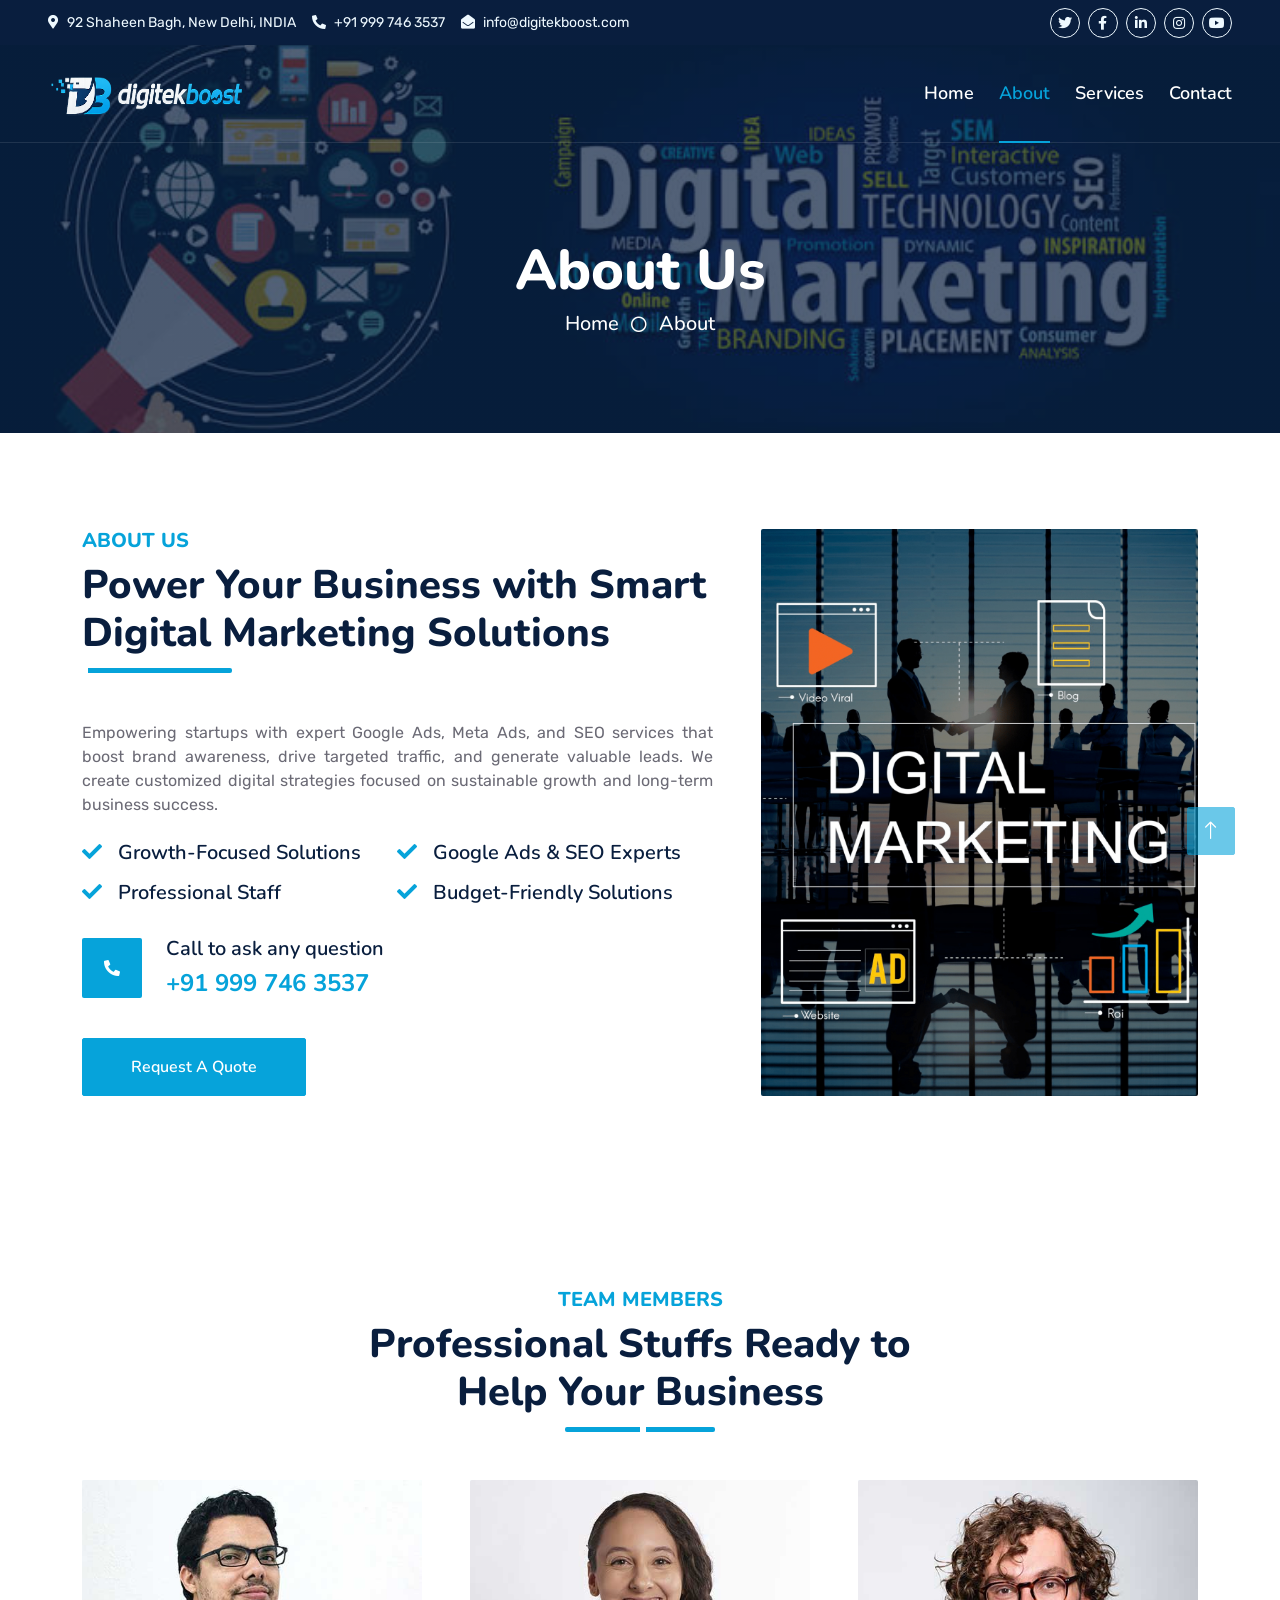
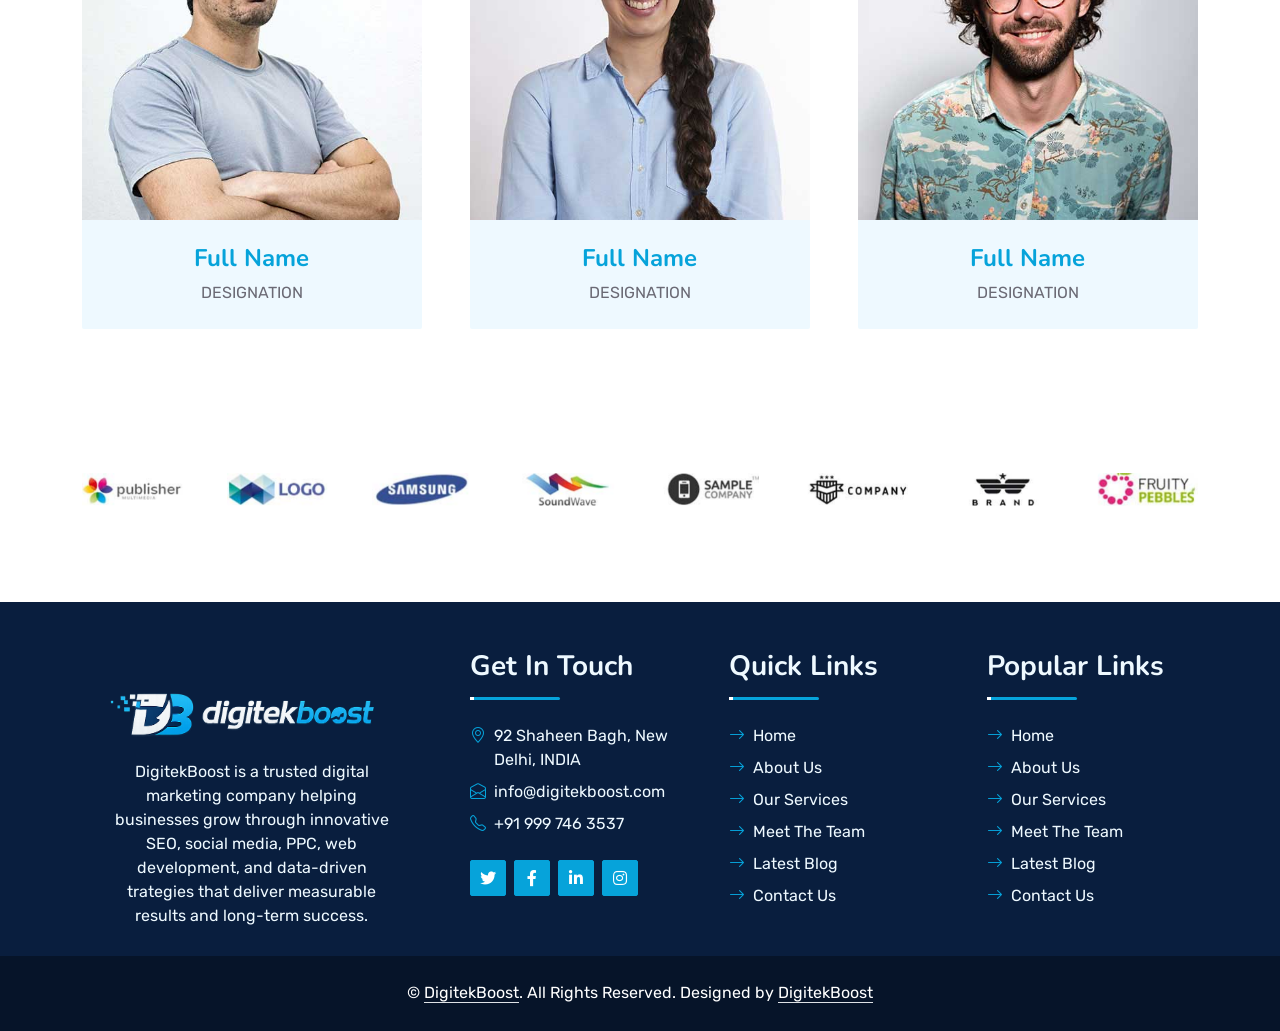
==== commit 2469b9cf: "update Domain Name" ====
--- a/about.html
+++ b/about.html
@@ -3,7 +3,7 @@
 
 <head>
   <meta charset="utf-8" />
-  <title>DigitekEdge</title>
+  <title>DigitekBoost</title>
   <meta content="width=device-width, initial-scale=1.0" name="viewport" />
   <meta content="Free HTML Templates" name="keywords" />
   <meta content="Free HTML Templates" name="description" />
@@ -50,7 +50,7 @@
           <small class="me-3 text-light"><i class="fa fa-map-marker-alt me-2"></i>92 Shaheen Bagh, New
             Delhi, INDIA</small>
           <small class="me-3 text-light"><i class="fa fa-phone-alt me-2"></i>+91 999 746 3537</small>
-          <small class="text-light"><i class="fa fa-envelope-open me-2"></i>info@digitekedge.com
+          <small class="text-light"><i class="fa fa-envelope-open me-2"></i>info@digitekboost.com
           </small>
         </div>
       </div>
@@ -78,8 +78,8 @@
       <a href="index.html" class="navbar-brand p-0">
         <h1 class="m-0">
           <!-- <i class="fa fa-user-tie me-2"></i>Startup -->
-          <img id="logo-dark" class="logo-dark" src="img/dark.png" alt="DigitekEdge dark logo" />
-          <img id="logo-light" class="logo-light" src="img/light.png" alt="DigitekEdge light logo" />
+          <img id="logo-dark" class="logo-dark" src="img/dark.png" alt="DigitekBoost dark logo" />
+          <img id="logo-light" class="logo-light" src="img/light.png" alt="DigitekBoost light logo" />
         </h1>
       </a>
       <button class="navbar-toggler" type="button" data-bs-toggle="collapse" data-bs-target="#navbarCollapse">
@@ -320,14 +320,15 @@
     <div class="container">
       <div class="row gx-5">
         <div class="col-lg-4 col-md-6 footer-about">
-          <div class="d-flex flex-column align-items-center justify-content-center text-center h-100 bg-primary p-4">
+          <div class="d-flex flex-column align-items-center justify-content-center text-center h-100 bg-primar p-4">
             <a href="index.html" class="navbar-brand">
               <h1 class="m-0 text-white">
-                <i class="fa fa-user-tie me-2"></i>Startup
+                <!-- <i class="fa fa-user-tie me-2"></i>Startup -->
+                  <img id="logo-dark" class="logo-dark w-100" src="img/dark.png" alt="DigitekBoost dark logo" />
               </h1>
             </a>
             <p class="mt-3 mb-4">
-              DigitekEdge is a trusted digital marketing company helping
+              DigitekBoost is a trusted digital marketing company helping
               businesses grow through innovative SEO, social media, PPC, web
               development, and data-driven trategies that deliver measurable
               results and long-term success.
@@ -356,7 +357,7 @@
               </div>
               <div class="d-flex mb-2">
                 <i class="bi bi-envelope-open text-primary me-2"></i>
-                <p class="mb-0">info@digitekedge.com</p>
+                <p class="mb-0">info@digitekboost.com</p>
               </div>
               <div class="d-flex mb-2">
                 <i class="bi bi-telephone text-primary me-2"></i>
@@ -413,11 +414,11 @@
   <div class="container-fluid text-white" style="background: #061429">
     <div class="container text-center">
       <div class="row justify-content-end">
-        <div class="col-lg-8 col-md-6">
+        <div class="col-lg-12">
           <div class="d-flex align-items-center justify-content-center" style="height: 75px">
             <p class="mb-0">
               &copy;
-              <a class="text-white border-bottom" href="#">DigitekEdge</a>.
+              <a class="text-white border-bottom" href="#">DigitekBoost</a>.
               All Rights Reserved.
 
               <!--/*** The author’s attribution link must remain intact in the template. ***/-->
@@ -426,7 +427,7 @@
               <!-- <a class="text-white border-bottom" href="https://htmlcodex.com"
                   >HTML Codex</a
                 > -->
-              <a class="text-white border-bottom text-decoration-none" href="https://digitekedge.com">DigitekEdge</a>
+              <a class="text-white border-bottom text-decoration-none" href="https://Digitekboost.com">DigitekBoost</a>
             </p>
           </div>
         </div>
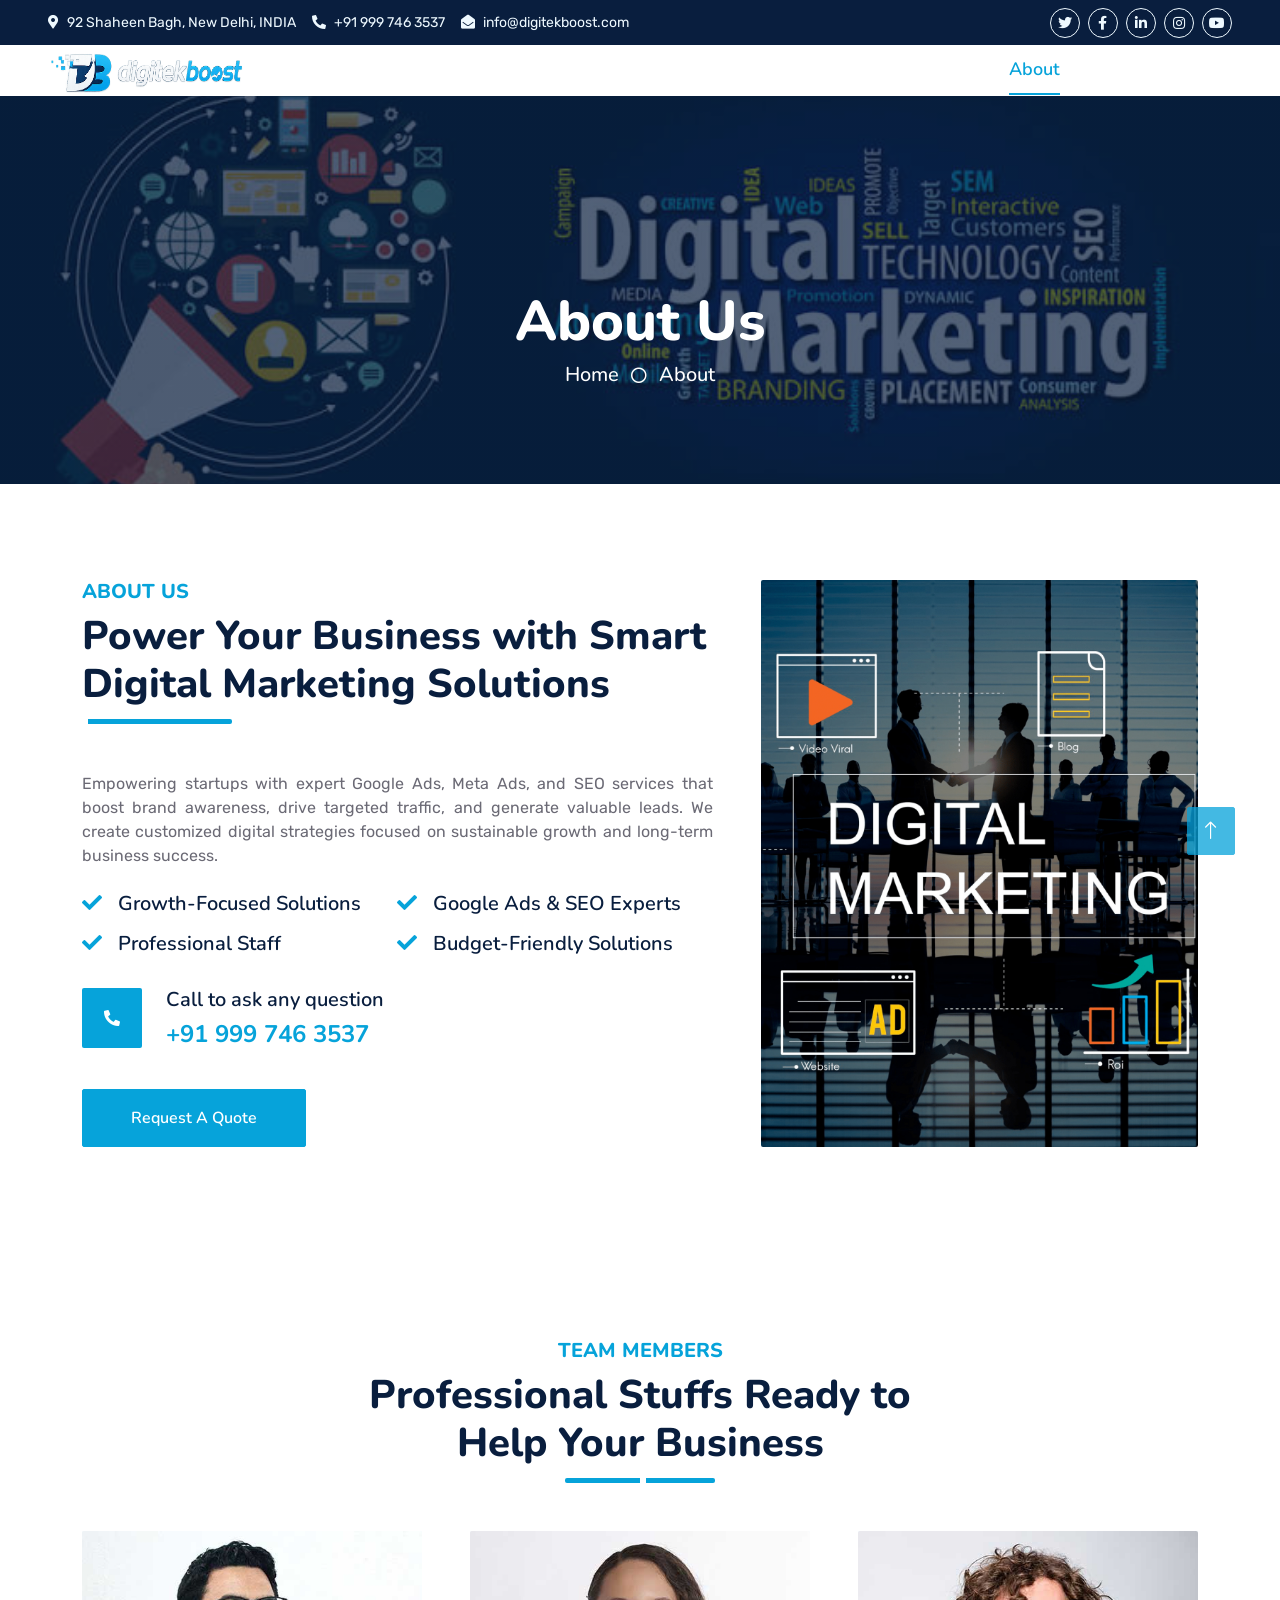
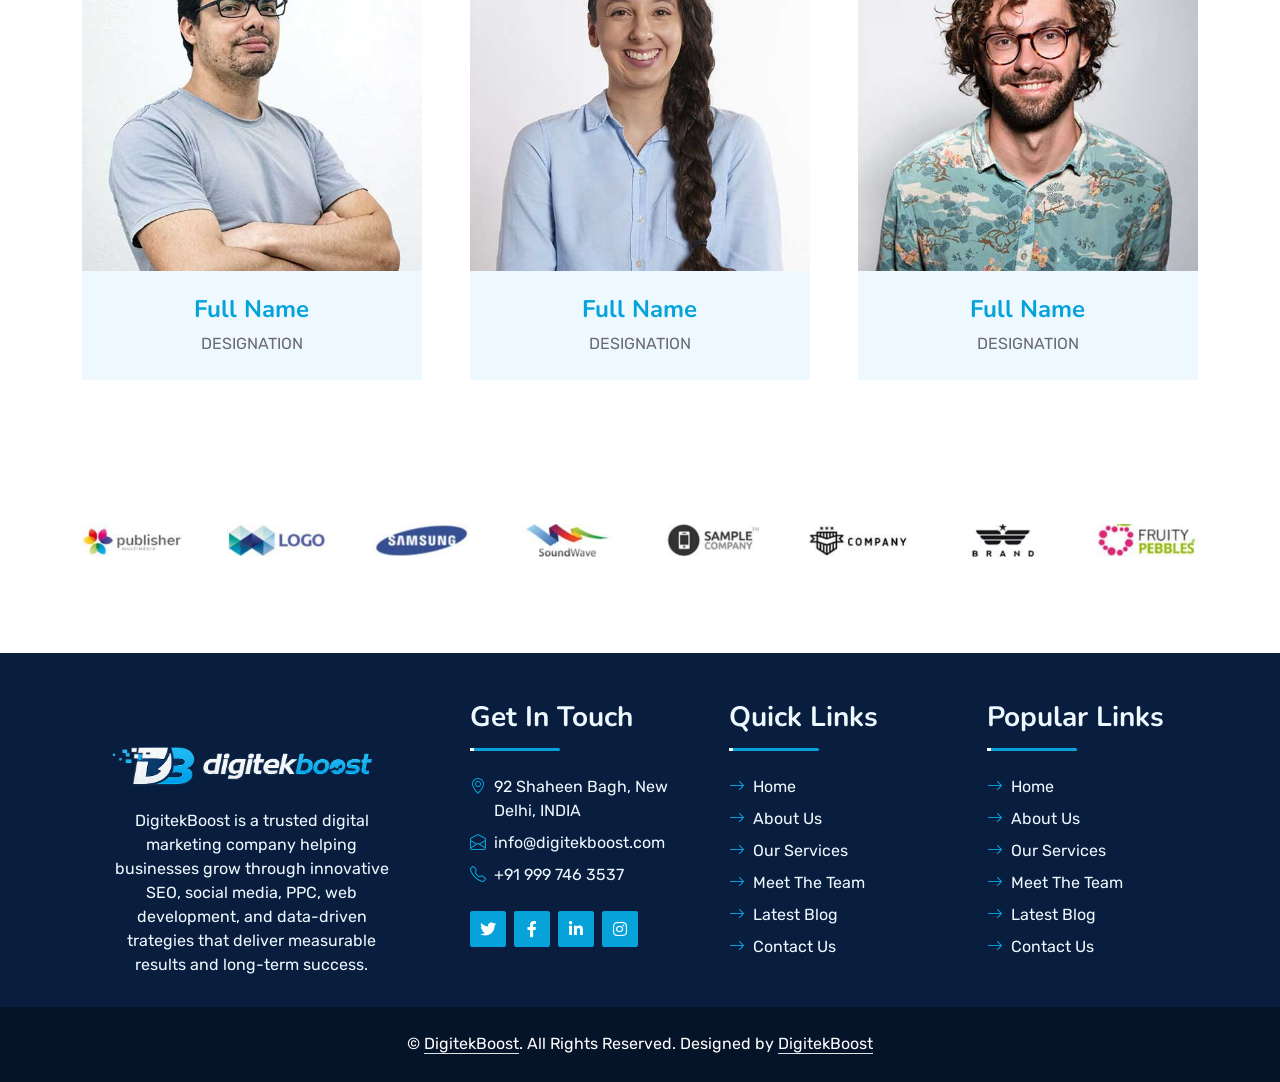
==== commit dbcf5aae: "update navbar and carosusel" ====
--- a/about.html
+++ b/about.html
@@ -73,7 +73,7 @@
   <!-- Topbar End -->
 
   <!-- Navbar Start -->
-  <div class="container-fluid position-relative p-0">
+  <div class="container-fluid p-0">
     <nav class="navbar navbar-expand-lg navbar-dark px-5 py-3 py-lg-0">
       <a href="index.html" class="navbar-brand p-0">
         <h1 class="m-0">
@@ -126,9 +126,9 @@
       <div class="row py-5">
         <div class="col-12 pt-lg-5 mt-lg-5 text-center">
           <h1 class="display-4 text-white animated zoomIn">About Us</h1>
-          <a href="" class="h5 text-white">Home</a>
+          <a href="index.html" class="h5 text-white">Home</a>
           <i class="far fa-circle text-white px-2"></i>
-          <a href="" class="h5 text-white">About</a>
+          <a href="about.html" class="h5 text-white">About</a>
         </div>
       </div>
     </div>
--- a/css/style.css
+++ b/css/style.css
@@ -4,6 +4,8 @@
     --secondary: #34AD54;
     --light: #EEF9FF;
     --dark: #091E3E;
+    --topbar-height: 45px;
+    --navbar-height: 56px;
 }
 
 
@@ -127,8 +129,8 @@
 .navbar-dark .navbar-nav .nav-link {
     font-family: 'Nunito', sans-serif;
     position: relative;
-    margin-left: 25px;
-    padding: 35px 0;
+    margin-left: 20px;
+    padding: 0.65rem 0;
     color: #FFFFFF;
     font-size: 18px;
     font-weight: 600;
@@ -184,7 +186,7 @@
     .navbar-dark .navbar-nav .nav-link,
     .navbar-dark .navbar-nav .nav-link.show,
     .sticky-top.navbar-dark .navbar-nav .nav-link {
-        padding: 10px 0;
+        padding: 0.55rem 0;
         color: var(--dark);
         font-size: 16px;
     }
@@ -211,22 +213,21 @@
     #header-carousel .carousel-inner,
     #header-carousel .carousel-item,
     #header-carousel .carousel-item img {
-        min-height: 95vh;
+        min-height: 55vh;
     }
 }
 
 @media (min-width: 992px) {
     .navbar-dark {
-        position: absolute;
+        position: relative;
         width: 100%;
-        top: 0;
         left: 0;
         border-bottom: 1px solid rgba(256, 256, 256, .1);
         z-index: 999;
     }
     
     .sticky-top.navbar-dark {
-        position: fixed;
+        position: relative;
         background: #FFFFFF;
     }
 
@@ -271,6 +272,13 @@
 /* Carousel overlay and responsive behavior */
 #header-carousel {
     position: relative;
+    height: clamp(360px, 55vh, 900px);
+}
+
+#header-carousel .carousel-inner,
+#header-carousel .carousel-item,
+#header-carousel .carousel-item img {
+    height: 100%;
 }
 
 #header-carousel .carousel-item {
@@ -290,7 +298,6 @@
 
 #header-carousel .carousel-item img {
     width: 100%;
-    height: 95vh;
     object-fit: cover;
     display: block;
 }
@@ -308,16 +315,16 @@
     z-index: 3;
 }
 
-/* smaller heights on narrow screens */
+/* smaller heights on narrow screens: reduce clamp on tablets/phones */
 @media (max-width: 991.98px) {
-    #header-carousel .carousel-item img {
-        height: 55vh;
+    #header-carousel {
+        height: clamp(320px, 50vh, 700px);
     }
 }
 
 @media (max-width: 576px) {
-    #header-carousel .carousel-item img {
-        height: 45vh;
+    #header-carousel {
+        height: clamp(260px, 45vh, 520px);
     }
     .carousel-caption {
         padding-top: 3rem;
@@ -557,7 +564,7 @@
 @media (min-width: 991.98px) {
     .facts {
         position: relative;
-        margin-top: -75px;
+        margin-top: 0;
         z-index: 1;
     }
 }
@@ -593,32 +600,42 @@
 /* Keep navbar visible on scroll and swap logo colors */
 .navbar {
     z-index: 1100;
+    position: sticky;
+    top: 0;
+    width: 100%;
     transition: background-color 200ms ease, box-shadow 200ms ease, padding 200ms ease;
-}
-
-/* Force navbar fixed when appropriate classes are present to avoid overrides */
-.navbar.fixed-top,
-.navbar.sticky-top,
+    display: flex;
+    align-items: center;
+    padding: 0.35rem 0;
+    background-color: transparent;
+    backdrop-filter: blur(10px);
+    box-shadow: none;
+}
+
+.navbar.scrolled {
+    background-color: rgba(255,255,255,0.96) !important;
+    box-shadow: 0 10px 30px rgba(0,0,0,0.12) !important;
+}
+
+.navbar.scrolled .navbar-nav .nav-link,
+.navbar.scrolled .navbar-brand h1 {
+    color: var(--dark) !important;
+}
+
+.navbar-brand {
+    display: flex;
+    align-items: center;
+    /* height: 100%; */
+}
+
+/* Force navbar fixed when menu opens */
 .navbar.menu-open {
     position: fixed !important;
     top: 0 !important;
     left: 0 !important;
     right: 0 !important;
     width: 100% !important;
-}
-
-@media (min-width: 992px) {
-    /* Keep the navbar below the desktop topbar when both are visible */
-    .navbar.fixed-top {
-        top: 45px !important;
-    }
-}
-
-/* When scrolled, ensure navbar is fixed and styled for readability */
-.navbar.scrolled,
-.sticky-top.scrolled {
-    background-color: #ffffff;
-    box-shadow: 0 2px 8px rgba(0,0,0,0.08);
+    background-color: rgba(255,255,255,0.96) !important;
 }
 
 /* Logo visibility when scrolled vs top */
@@ -630,19 +647,7 @@
 /* Optional: tweak logo sizes when scrolled */
 .navbar .logo-light, .navbar .logo-dark { height: auto; }
 .navbar.scrolled .logo-light { width: 200px; height: 45px; }
-.navbar:not(.scrolled) .logo-dark { width: 200px; height: 45px; }
-
-/* Ensure navbar stays fixed at top when hamburger menu is open on small screens */
-.navbar.menu-open {
-    position: fixed !important;
-    top: 0;
-    left: 0;
-    right: 0;
-    width: 100%;
-    z-index: 1200;
-    background-color: #ffffff;
-}
-
+ .navbar:not(.scrolled) .logo-dark { width: 200px; height: 45px; }
 /* When menu is open, make sure collapse panel appears below the fixed navbar */
 .navbar.menu-open .navbar-collapse {
     margin-top: 0.5rem;
--- a/css/mystyle.css
+++ b/css/mystyle.css
@@ -15,8 +15,12 @@
 .logo-light { display: none; }
 
 /* Default sizes (adjust if you have specific pixel sizes) */
-.logo-dark { width: 160px; height: 50px; }
-.logo-light { width: 160px; height: 50px; }
+.logo-dark,
+.logo-light {
+  width: auto;
+  height: 45px;
+  max-height: 45px;
+}
 
 @media (max-width: 991px) {
   /* smaller logo on mobile when hamburger active */
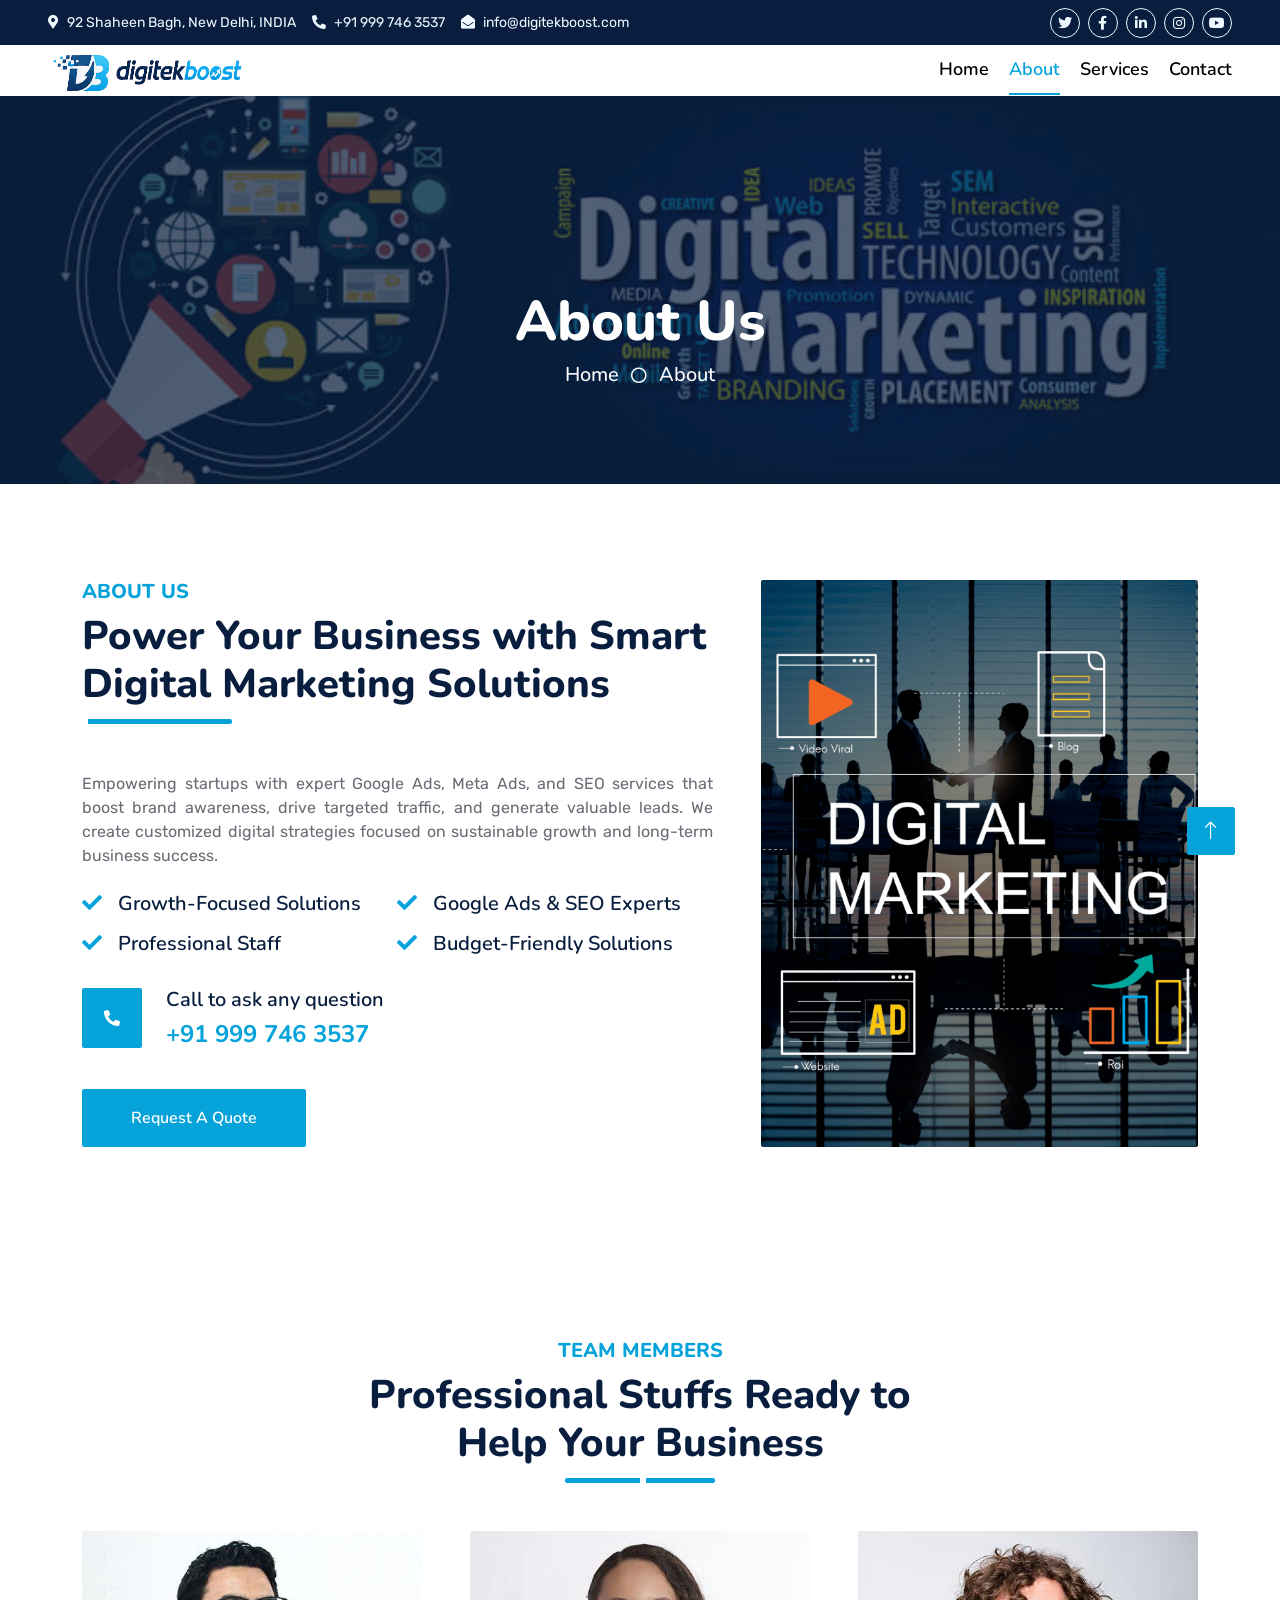
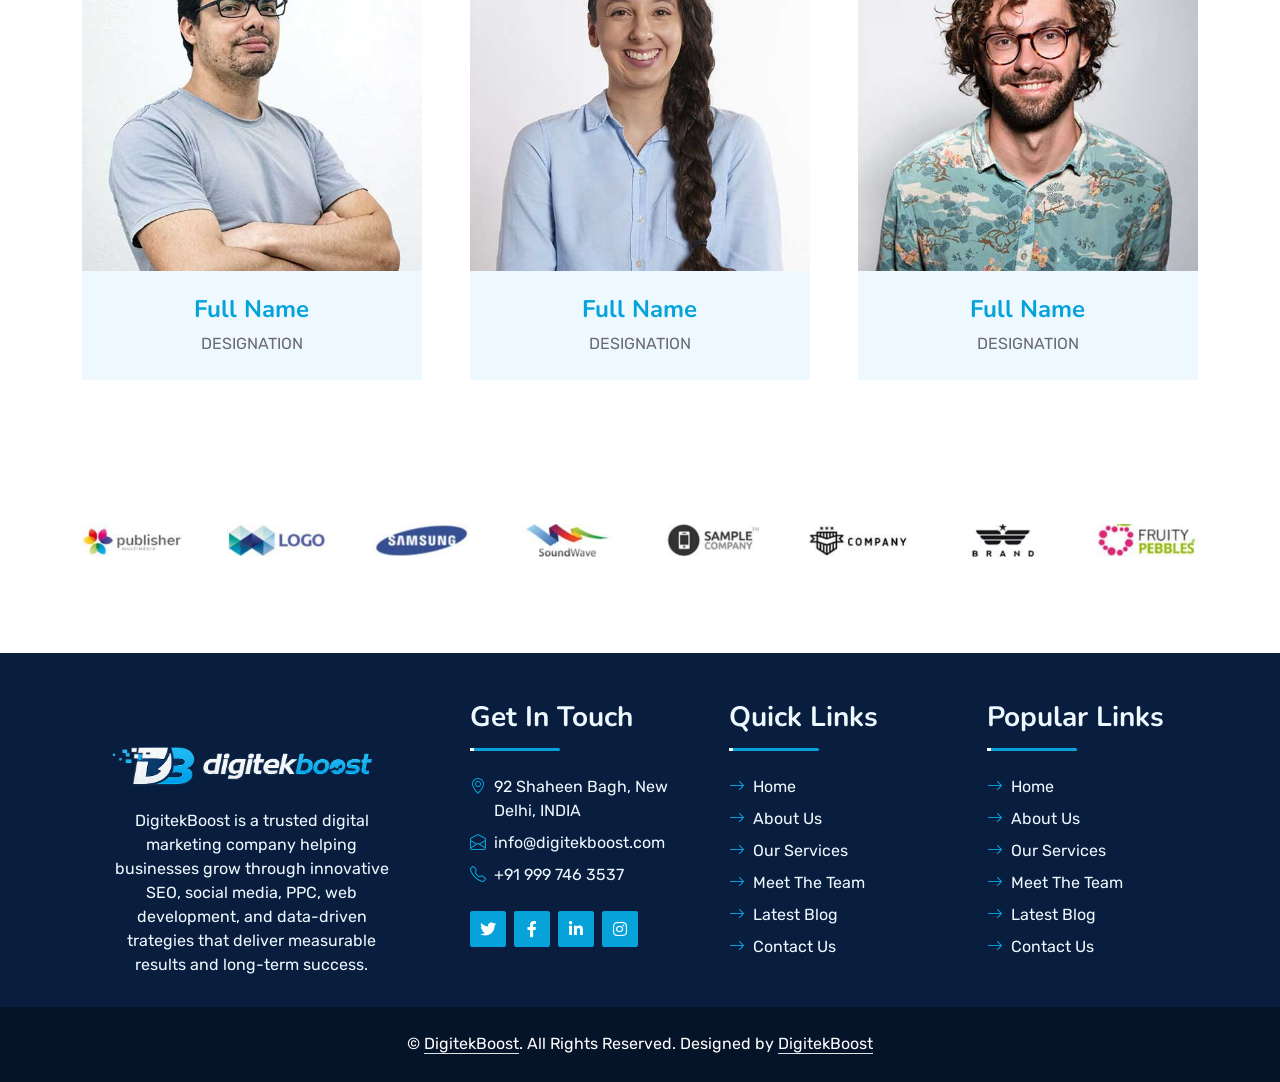
==== commit 0b716060: "update navber design" ====
--- a/about.html
+++ b/about.html
@@ -78,7 +78,7 @@
       <a href="index.html" class="navbar-brand p-0">
         <h1 class="m-0">
           <!-- <i class="fa fa-user-tie me-2"></i>Startup -->
-          <img id="logo-dark" class="logo-dark" src="img/dark.png" alt="DigitekBoost dark logo" />
+          <img id="logo-dark" class="logo-dark" src="img/light.png" alt="DigitekBoost dark logo" />
           <img id="logo-light" class="logo-light" src="img/light.png" alt="DigitekBoost light logo" />
         </h1>
       </a>
--- a/css/style.css
+++ b/css/style.css
@@ -131,7 +131,8 @@
     position: relative;
     margin-left: 20px;
     padding: 0.65rem 0;
-    color: #FFFFFF;
+    /* color: #FFFFFF; */
+    color: #000;
     font-size: 18px;
     font-weight: 600;
     outline: none;
@@ -159,7 +160,7 @@
 
 @media (max-width: 991.98px) {
     .navbar {
-        padding: 0 0.75rem;
+        /* padding: 0 0.75rem; */
     }
 
     .navbar-brand {
@@ -206,7 +207,7 @@
     }
 
     .carousel-caption {
-        padding-top: 5rem;
+        /* padding-top: 5rem; */
     }
 
     #header-carousel,
@@ -272,18 +273,20 @@
 /* Carousel overlay and responsive behavior */
 #header-carousel {
     position: relative;
-    height: clamp(360px, 55vh, 900px);
+    height: clamp(420px, 65vh, 1000px);
 }
 
 #header-carousel .carousel-inner,
-#header-carousel .carousel-item,
-#header-carousel .carousel-item img {
+#header-carousel .carousel-item {
     height: 100%;
 }
 
 #header-carousel .carousel-item {
     position: relative;
     overflow: hidden;
+    display: flex;
+    align-items: center;
+    justify-content: center;
 }
 
 #header-carousel .carousel-item::before {
@@ -298,6 +301,7 @@
 
 #header-carousel .carousel-item img {
     width: 100%;
+    height: 100%;
     object-fit: cover;
     display: block;
 }
@@ -318,13 +322,13 @@
 /* smaller heights on narrow screens: reduce clamp on tablets/phones */
 @media (max-width: 991.98px) {
     #header-carousel {
-        height: clamp(320px, 50vh, 700px);
+        height: clamp(360px, 58vh, 780px);
     }
 }
 
 @media (max-width: 576px) {
     #header-carousel {
-        height: clamp(260px, 45vh, 520px);
+        height: clamp(300px, 50vh, 620px);
     }
     .carousel-caption {
         padding-top: 3rem;
@@ -612,6 +616,14 @@
     box-shadow: none;
 }
 
+.navbar.fixed-top {
+    position: fixed !important;
+    top: 0 !important;
+    left: 0 !important;
+    right: 0 !important;
+    width: 100% !important;
+}
+
 .navbar.scrolled {
     background-color: rgba(255,255,255,0.96) !important;
     box-shadow: 0 10px 30px rgba(0,0,0,0.12) !important;
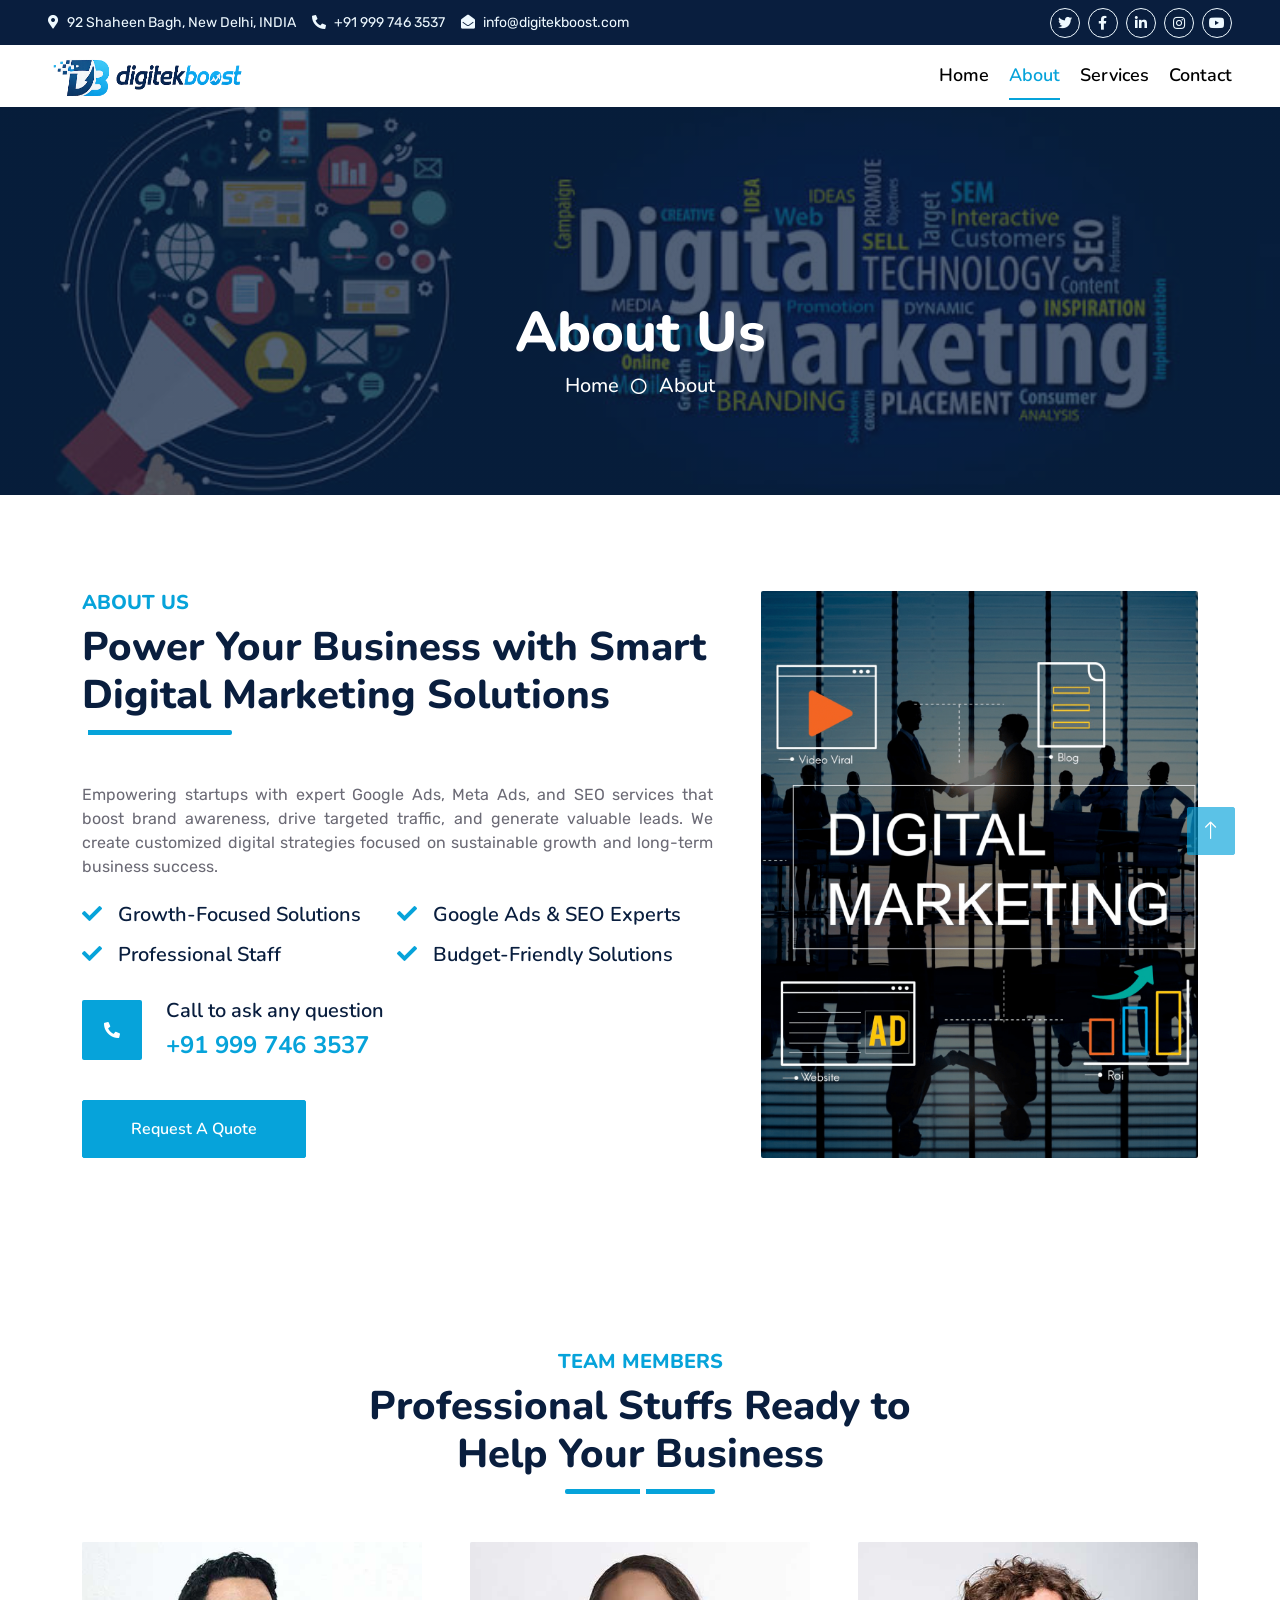
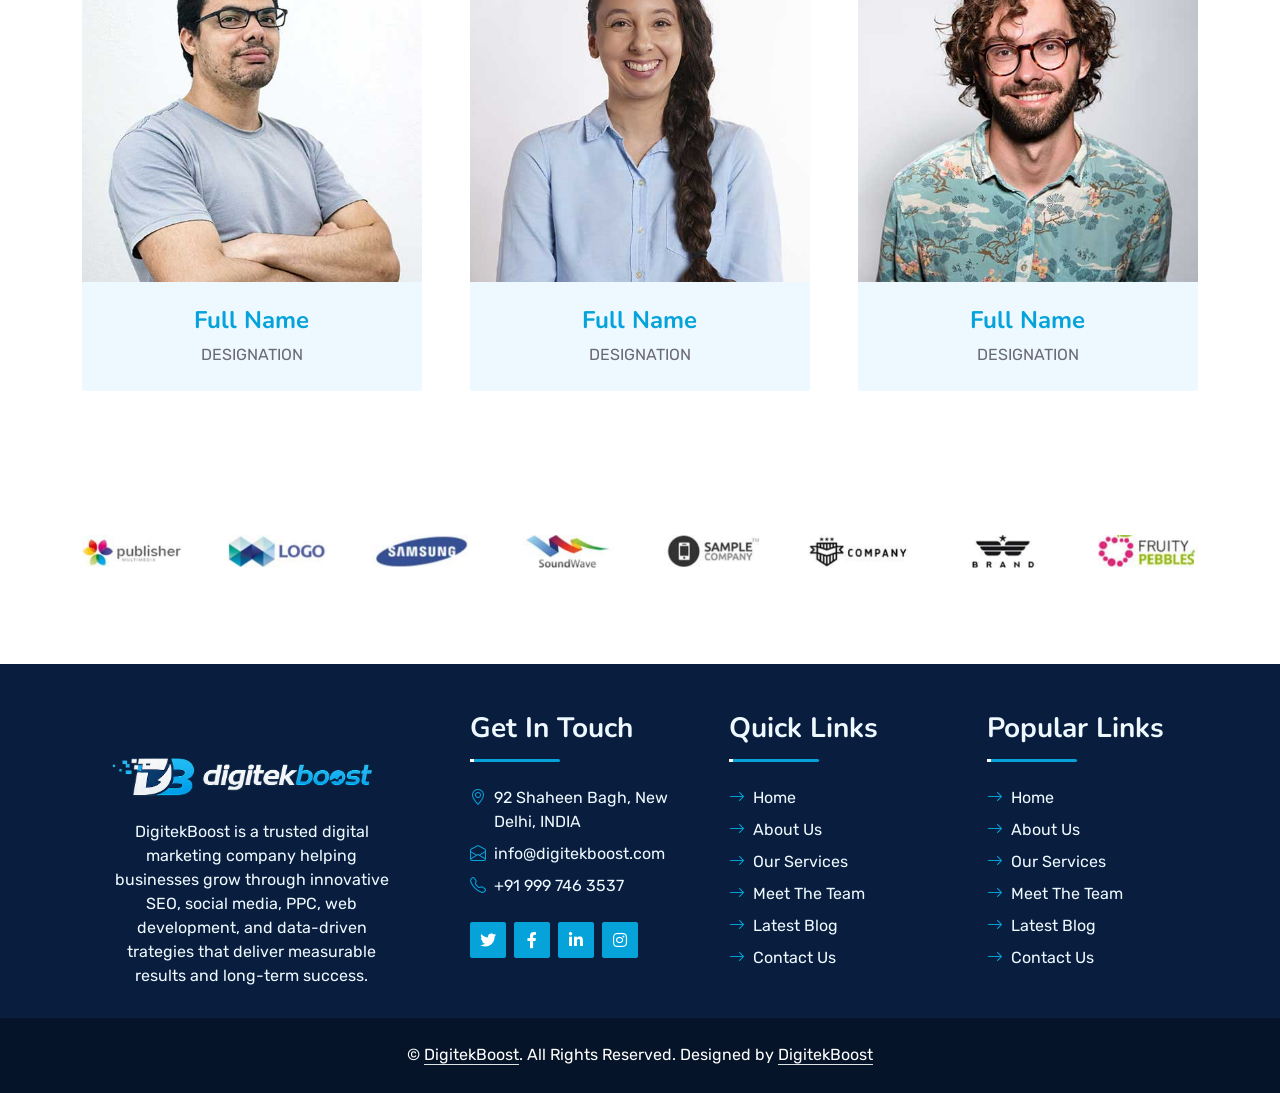
==== commit fb8cabe5: "fix navbar vertical padding" ====
--- a/about.html
+++ b/about.html
@@ -74,7 +74,7 @@
 
   <!-- Navbar Start -->
   <div class="container-fluid p-0">
-    <nav class="navbar navbar-expand-lg navbar-dark px-5 py-3 py-lg-0">
+    <nav class="navbar navbar-expand-lg navbar-dark px-5">
       <a href="index.html" class="navbar-brand p-0">
         <h1 class="m-0">
           <!-- <i class="fa fa-user-tie me-2"></i>Startup -->
